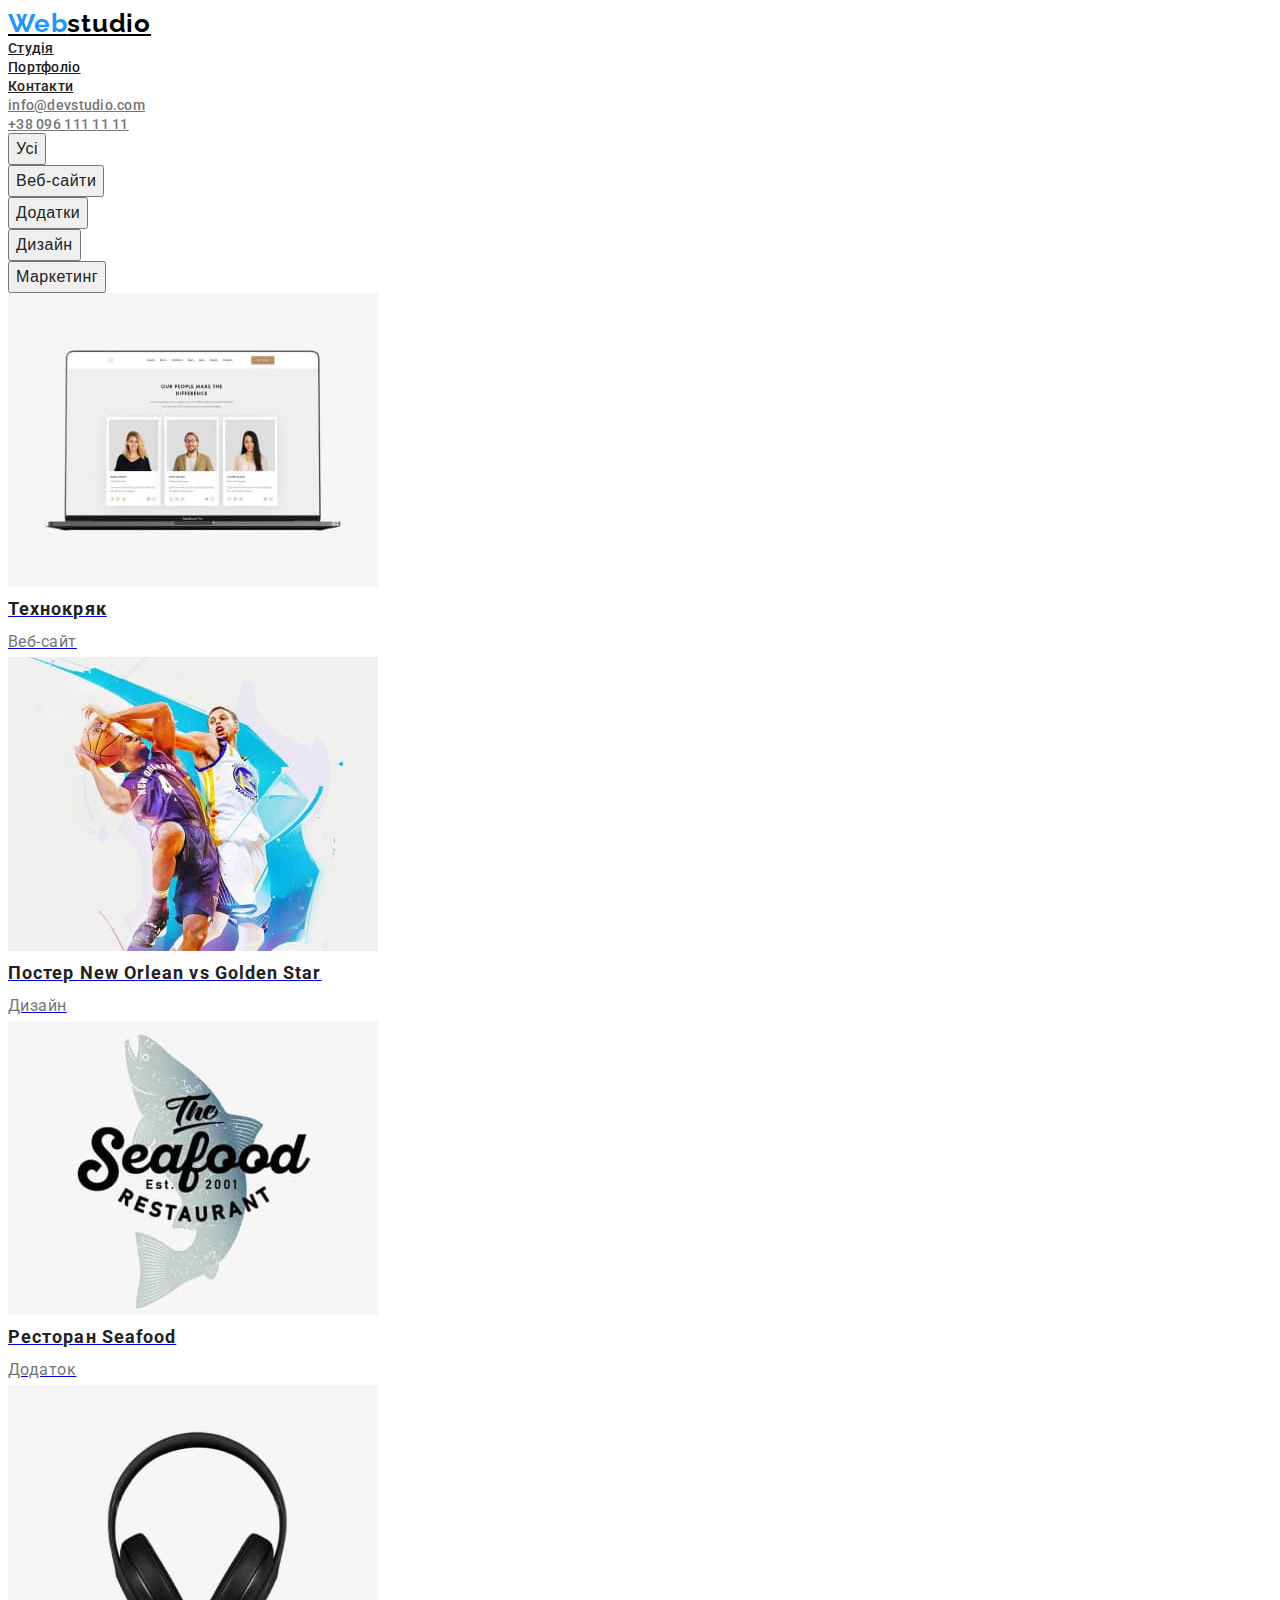
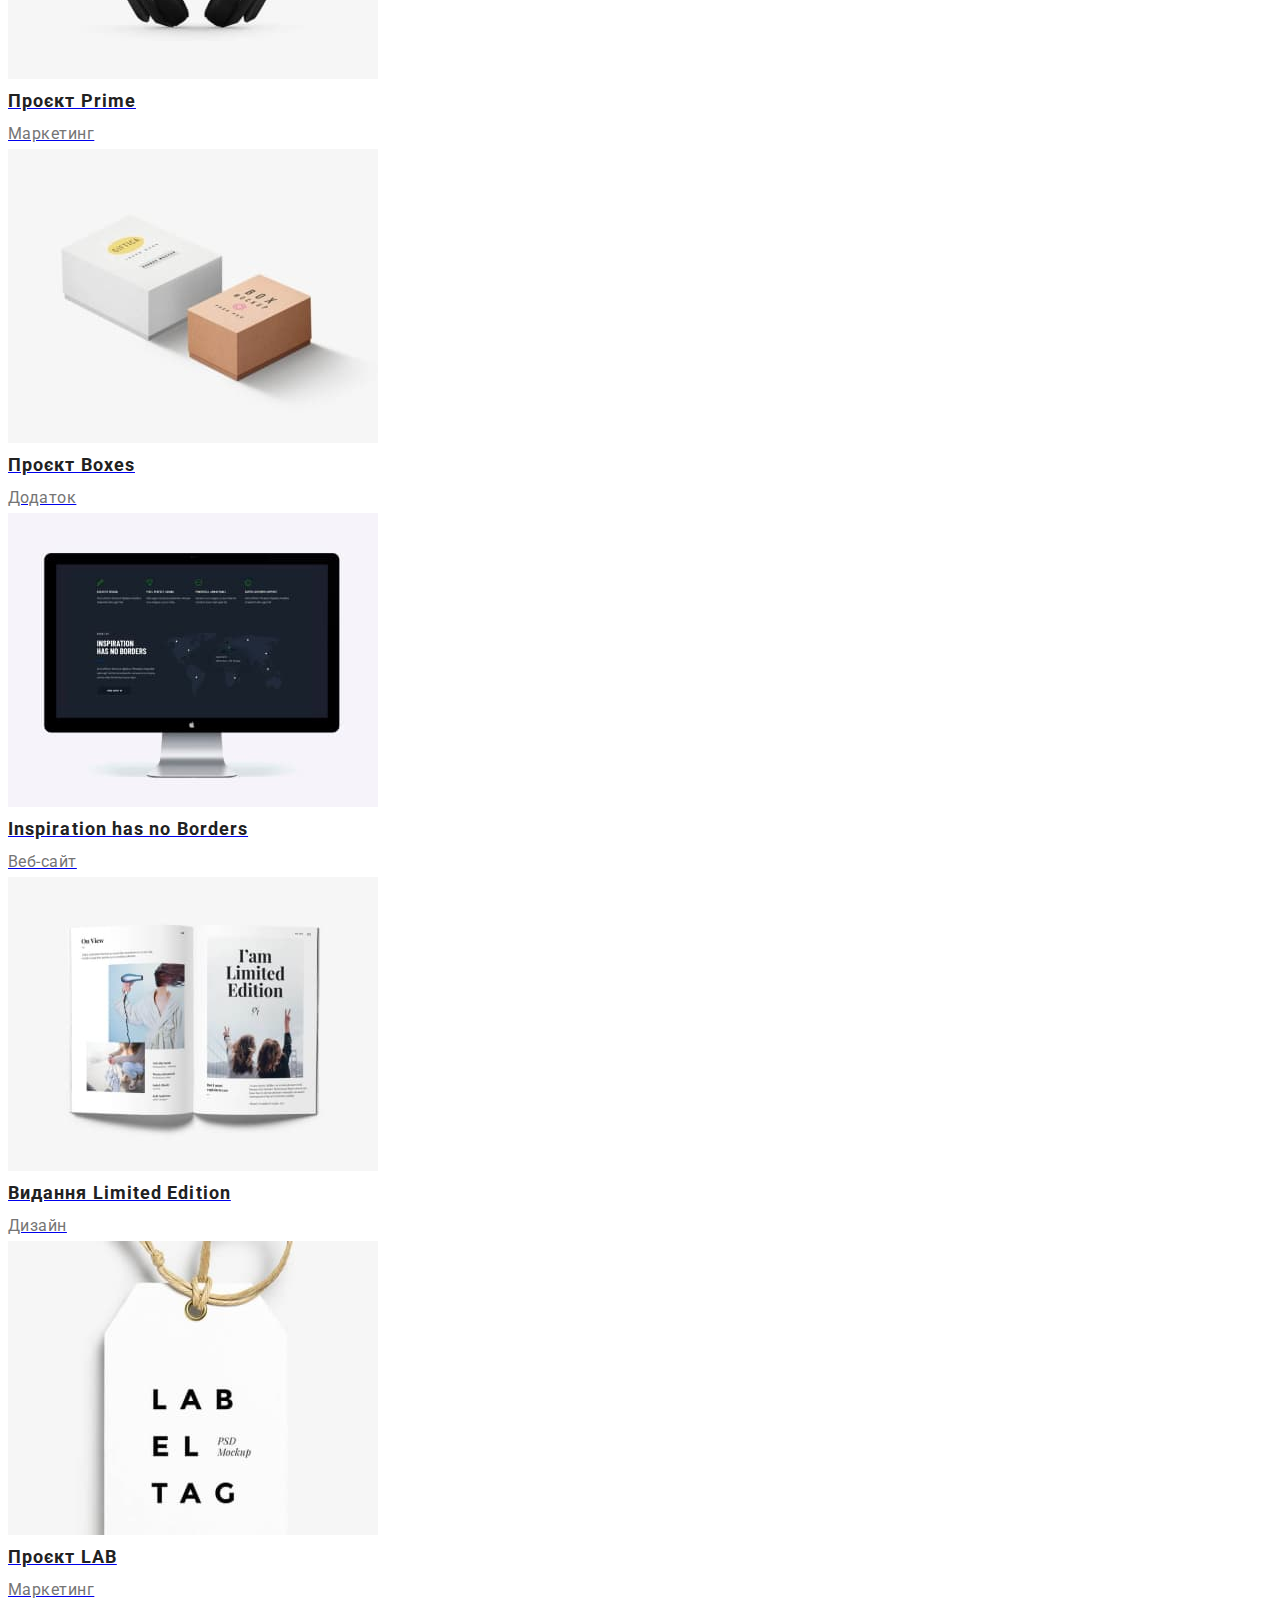
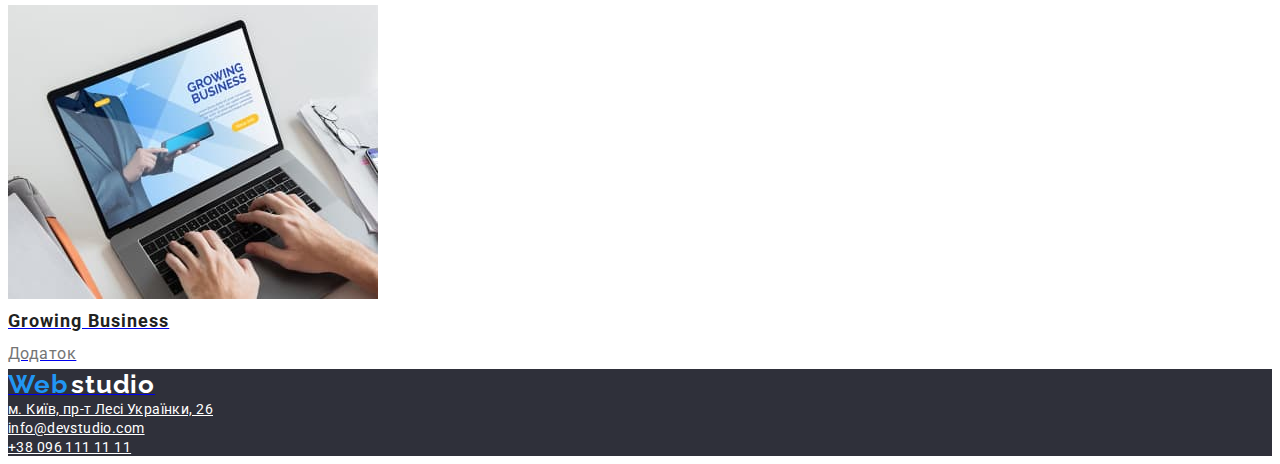
==== portfolio.html @ 25980818 "css+ portfolio.html" ====
<!DOCTYPE html>
<html lang="en">
  <head>
    <meta charset="UTF-8" />
    <meta http-equiv="X-UA-Compatible" content="IE=edge" />
    <meta name="viewport" content="width=device-width, initial-scale=1.0" />
    <title>Homework2</title>
    <!--Fonts-->
   <link rel="preconnect" href="https://fonts.googleapis.com">
   <link rel="preconnect" href="https://fonts.gstatic.com" crossorigin>
<link href="https://fonts.googleapis.com/css2?family=Raleway:wght@700&family=Roboto:wght@400;500;700;900&display=swap" rel="stylesheet">
    <!--styles-->
<link rel="stylesheet" href="./css/style.css">  
  </head>
  <body class="body">
   <!--Шапка-->
    <header>
        <a class="logo" href="./index.html">
            <span class="accent">Web</span>studio</a>
<!-- Навігація-->
        <nav class="navigation"> 

        <ul >
            
            <li><a class="nav-content" href="./index.html">Студія </a></li>
            <li><a class="nav-content" href="./portfolio.html">Портфоліо</a></li>
            <li><a class="nav-content" href="#">Контакти</a></li>
        </ul>
</nav>

        <ul>
            <li><a href="mailto:info@devstudio.com" class="contact-link">info@devstudio.com</a></li>
            <li><a href="tel:+380961111111" class="contact-link">+38 096 111 11 11</a></li>
        </ul>
    </header>
<!-- Main portfolio-->
    <main>
        <section class="hero-portfolio">
            <h1  hidden class="portfolio">portfolio</h1>
            <ul>
            <li> <button  class="buttons" type="button">Усі</button></li> 
            <li> <button  class="buttons" type="button">Веб-сайти</button></li>
        <li> <button  class="buttons" type="button">Додатки</button></li>
        <li> <button  class="buttons" type="button">Дизайн</button></li>
        <li> <button  class="buttons" type="button">Маркетинг</button></li>
            </ul>
            </section>
        <section>
            <h2 hidden> Projects</h2>
            
             <ul>
            <li>
                <a href="#">
                <img src="./images/plogo1.jpg" alt="laptop with people"  width="370" height="294">
                <h3 class="project-title">Технокряк</h3>
                <p class="project-work">Веб-сайт</p>
                </a>
            </li>
             <li>
                <a href="#">
                <img src="./images/plogo2.jpg" alt="basketball players"  width="370" height="294">
                <h3 class="project-title">Постер New Orlean vs Golden Star</h3>
                <p class="project-work">Дизайн</p>
                </a>
            </li>
             <li>
                <a href="#">
                <img src="./images/plogo3.jpg" alt="restaurant advertisement"  width="370" height="294">
                <h3 class="project-title">Ресторан Seafood</h3>
                <p class="project-work">Додаток</p>
                </a>
            </li>
             <li>
                <a href="#">
                <img src="./images/plogo4.jpg" alt="headphones"  width="370" height="294">
                <h3 class="project-title">Проєкт Prime</h3>
                <p class="project-work">Маркетинг</p>
                </a>
            </li>
             <li>
                <a href="#">
                <img src="./images/plogo5.jpg" alt="boxes"  width="370" height="294">
                <h3 class="project-title">Проєкт Boxes</h3>
                <p class="project-work">Додаток</p>
                </a>
            </li>
             <li>
                <a href="#">
                <img src="./images/plogo6.jpg" alt="laptop"  width="370" height="294">
                <h3 class="project-title">Inspiration has no Borders</h3>
                <p class="project-work">Веб-сайт</p>
                </a>
            </li>
             <li>
                <a href="#">
                <img src="./images/plogo7.jpg" alt="book with people"  width="370" height="294">
                <h3 class="project-title">Видання Limited Edition</h3>
                <p class="project-work">Дизайн</p>
                </a>
            </li>
             <li>
                <a href="#">
                <img src="./images/plogo8.jpg" alt="plate"  width="370" height="294">
                <h3 class="project-title">Проєкт LAB</h3>
                <p class="project-work">Маркетинг</p>
                </a>
            </li>
             <li>
                <a href="#">
                <img src="./images/plogo9.jpg" alt="a man is typing on a laptop"  width="370" height="294">
                <h3 class="project-title">Growing Business</h3>
                <p class="project-work">Додаток</p>
                </a>
            </li>
             </ul>
             </section>
            
      
  
 </main>
<!--Футер-->
    <footer class="footer">

<a href="#"><span class="footer-accent">Web</span> <span class="span-logo">studio</span> </a>

<address> 
    <ul>
        <li>
            <a class="footer-link" href="https://www.google.com.ua/maps/place/%D0%B1%D1%83%D0%BB%D1%8C%D0%B2%D0%B0%D1%80+%D0%9B%D0%B5%D1%81%D1%96+%D0%A3%D0%BA%D1%80%D0%B0%D1%97%D0%BD%D0%BA%D0%B8,+26,+%D0%9A%D0%B8%D1%97%D0%B2,+02000/@50.4265807,30.5361971,17z/data=!3m1!4b1!4m5!3m4!1s0x40d4cf0e033ecbe9:0x57a4dffefec77da0!8m2!3d50.4265807!4d30.5383859?hl=uk" target="_blank" rel="noopener noreferrer">м. Київ, пр-т Лесі Українки, 26</a>
        <li><a href="mailto:info@devstudio.com" class="footer-link">info@devstudio.com</a></li>
        <li><a href="tel:+380961111111" class="footer-link">+38 096 111 11 11</a></li>
    </ul>
</address>
    </footer>

  </body>
</html>
---- css/style.css ----
:root{
    --primary-text-color:#212121 ;
    --title-text-color: #757575;
    --accent-color: #2196F3 ;
    --primary-white-color: #FFFFFF;
--primary-background-color: #ffffff;
    
}


/*--для Боді*/
.body{
   background-color: var(--primary-background-color);
    color:var(--primary-text-color);
    font-family: 'Roboto', sans-serif;  
}
/*Шапка*/
h1,
h2,
h3,
h4,
h5,
h6,
p,
ul {margin: 0;
    padding: 0;
}
h3,
p {
    text-decoration: none;
}


.logo{
    color:#000000 ;

    font-family: 'Raleway', sans-serif;
        font-weight: 700;
        font-size: 26px;
        line-height: 1,19;
        letter-spacing: 0.03em;
}
.accent{
color: var(--accent-color);
}

.nav-content{
    color: var(--primary-text-color);
        font-weight: 500;
        font-size: 14px;
        line-height: 1,14;
        letter-spacing: 0.02em;}
.nav-content:hover,:focus{
    color: var(--accent-color);
}
.contact-link{
   color: var(--title-text-color);
    font-weight: 500;
    font-size: 14px;
    line-height: 1,14;
    letter-spacing: 0.02em;
}
.contact-link:hover,:focus {color: var(--accent-color); 
}
/*Main content*/
.hero{
    background-color:#2F303A ;
}
.hero-title{
       color: #FFFFFF;
        font-weight: 900;
        font-size: 44px;
        line-height: 1.36;
        text-align: center;
        letter-spacing: 0.06em;
        text-transform: uppercase;
}
.hero-btn{
    background: var(--accent-color);
    box-shadow: 0px 4px 4px rgba(0, 0, 0, 0.15);
    border-radius: 4px;

    font-weight: 700;
    font-size: 16px;
    line-height:1.88;       
    display: flex;
    letter-spacing: 0.06em;
}
.advantage-title,rs{
    color:var(--primary-text-color) ;
        font-weight: 700;
        font-size: 14px;
        line-height: 1.14;
        letter-spacing: 0.03em;
        text-transform: uppercase;
}
.advantage-text{
    color:var(--title-text-color);
    font-size: 14px;
    line-height: 1.71;
    letter-spacing: 0.03em;
}
.direction-title, .team{
    color: var(--primary-text-color);
    font-weight: 700;
    font-size: 36px;
    line-height: 1.17;
    text-align: center;
    letter-spacing: 0.03em;
}

.team-workers{
    color: var(--primary-text-color);
        font-weight: 500;
        font-size: 16px;
        line-height: 1.19;
        letter-spacing: 0.03em;
}
.team-professions{
color: var(--title-text-color);

font-size: 16px;
    line-height: 1.19;
    letter-spacing: 0.03em;
}
/*footer*/
.footer{
    background-color: #2F303A;
}
.footer-accent{
    color: var(--accent-color);
    font-family: 'Raleway', sans-serif;
        font-weight: 700;
        font-size: 26px;
        line-height: 1, 19;
        letter-spacing: 0.03em;
}
.span-logo{
color: var(--primary-white-color);
font-family: 'Raleway', sans-serif;
    font-weight: 700;
    font-size: 26px;
    line-height:1,19;
    letter-spacing: 0.03em;
}
.footer-link {
    color: var(--primary-white-color);
    font-family: 'Roboto',sans-serif;
    font-style: normal;
    font-size: 14px;
    line-height: 24px1.71;
     letter-spacing: 0.03em;
}
.footer-link:hover,:focus 
{color: rgba(255, 255, 255, 0.6);
}
/*-- PORTFOLIO main--*/
.buttons {
    color: var(--primary-text-color);
        font-weight: 500;
        font-size: 16px;
        line-height: 1.62;
        text-align: center;
        letter-spacing: 0.03em;
}
.buttons:hover,:focus{
    color: var(--accent-color);
}
/*--Projects*/
.project-title{
    color: var(--primary-text-color) ;
font-weight: 700;
font-size: 18px;
line-height: 2;
letter-spacing: 0.06em;}
.project-work{
    color: var(--title-text-color);
    font-weight: 400;
    font-size: 16px;
    line-height: 1.88;
    letter-spacing: 0.03em;
}
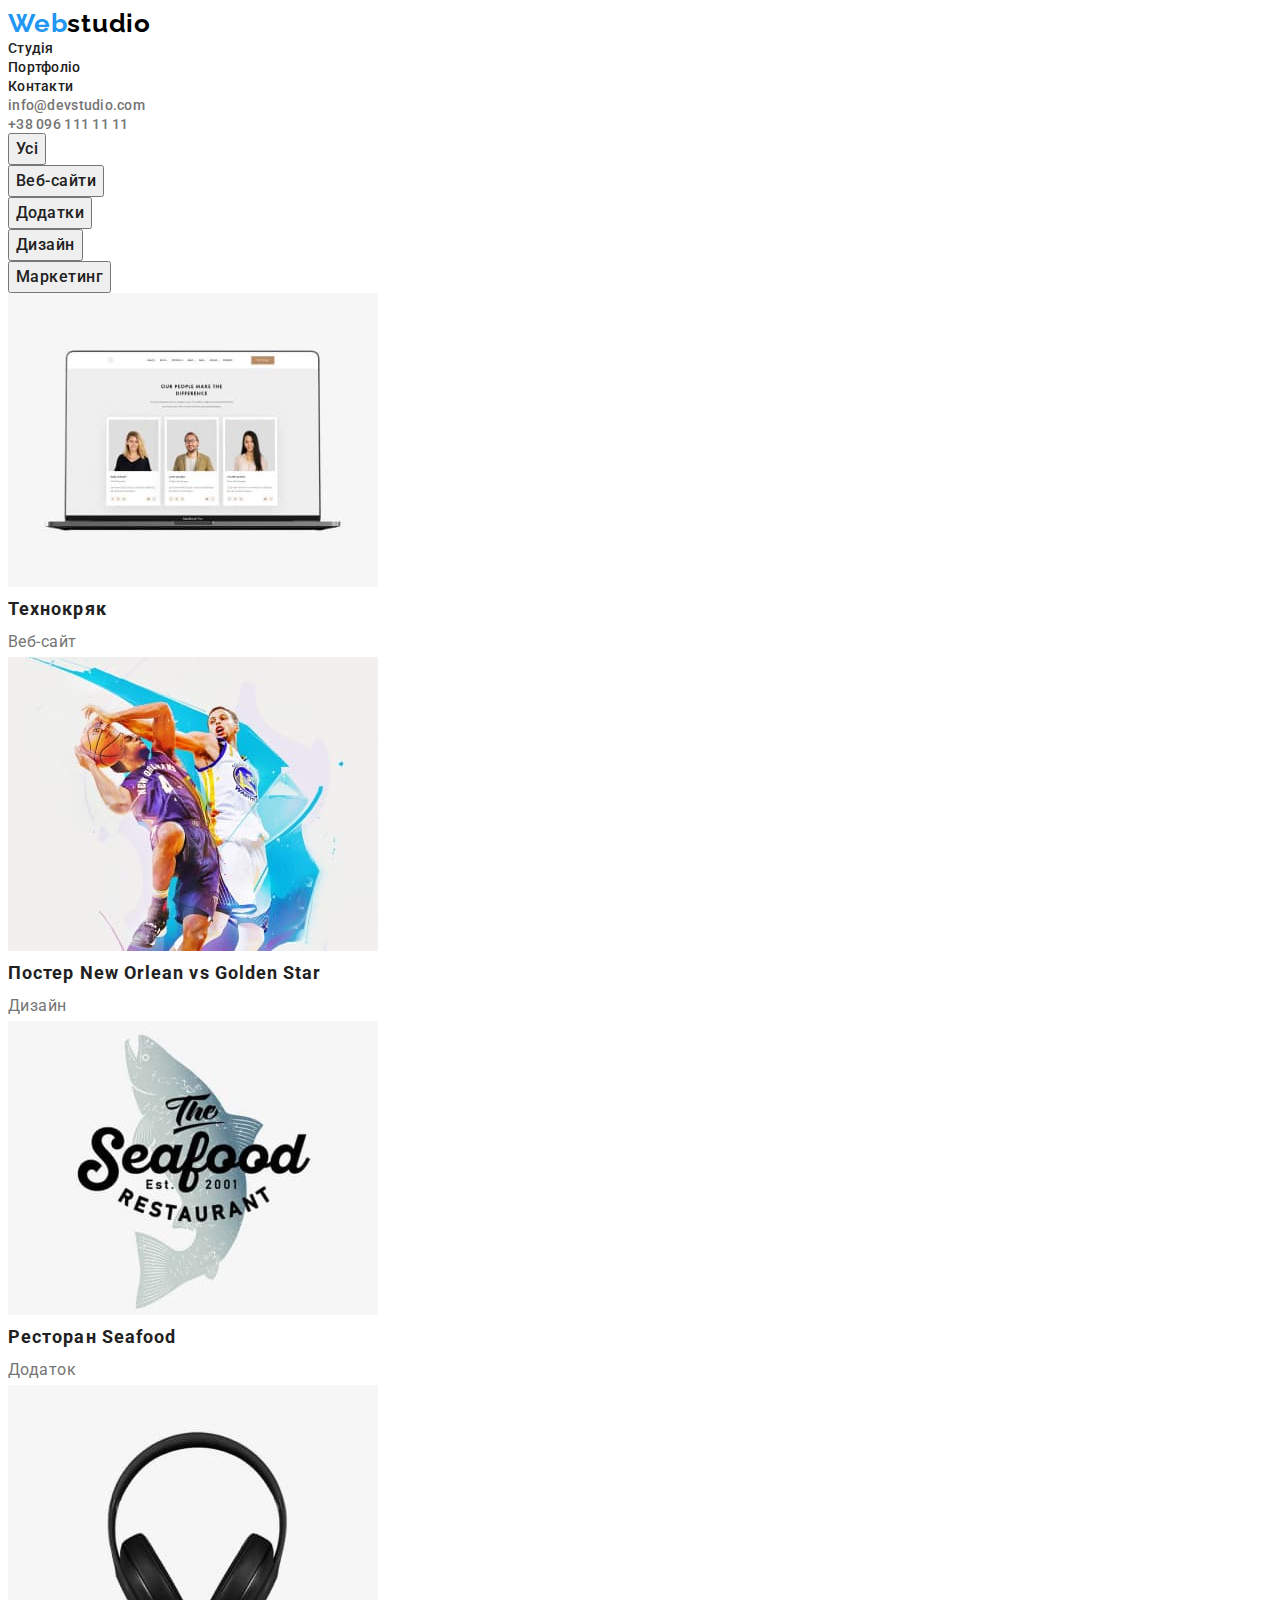
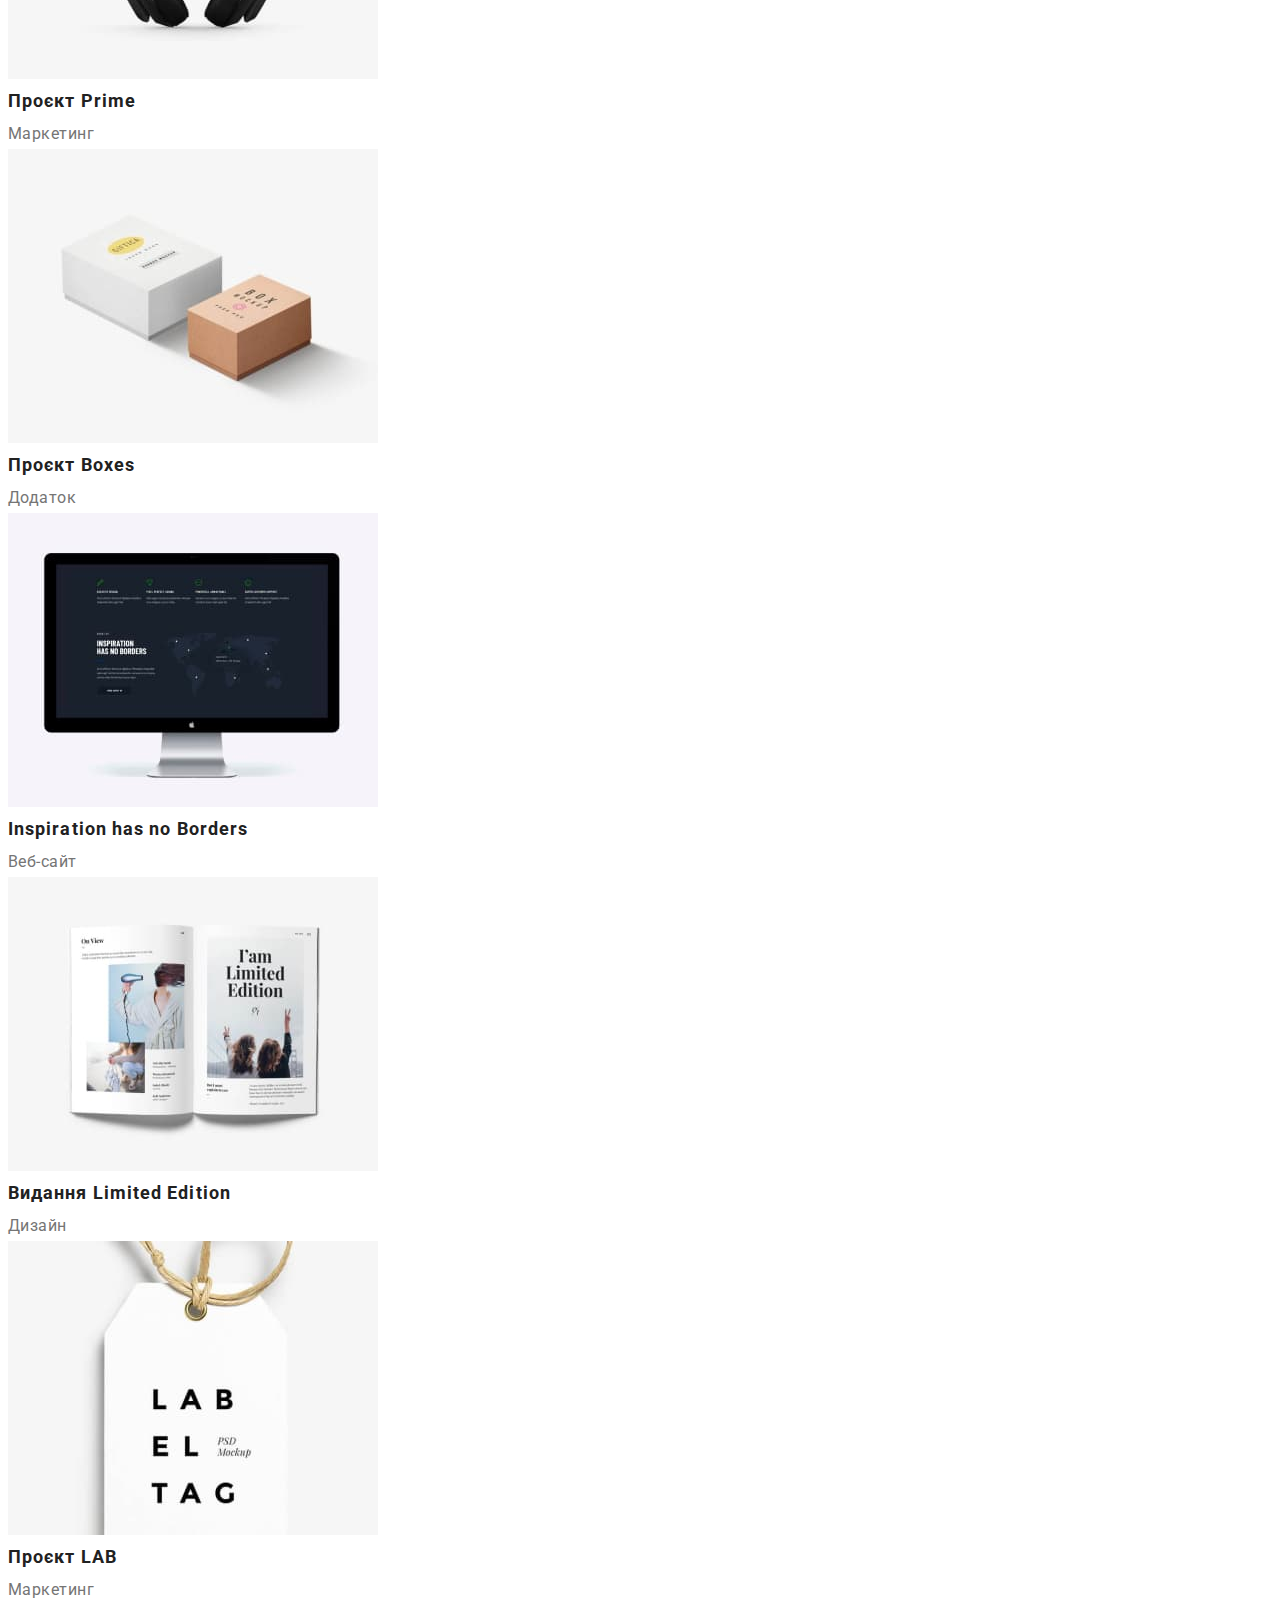
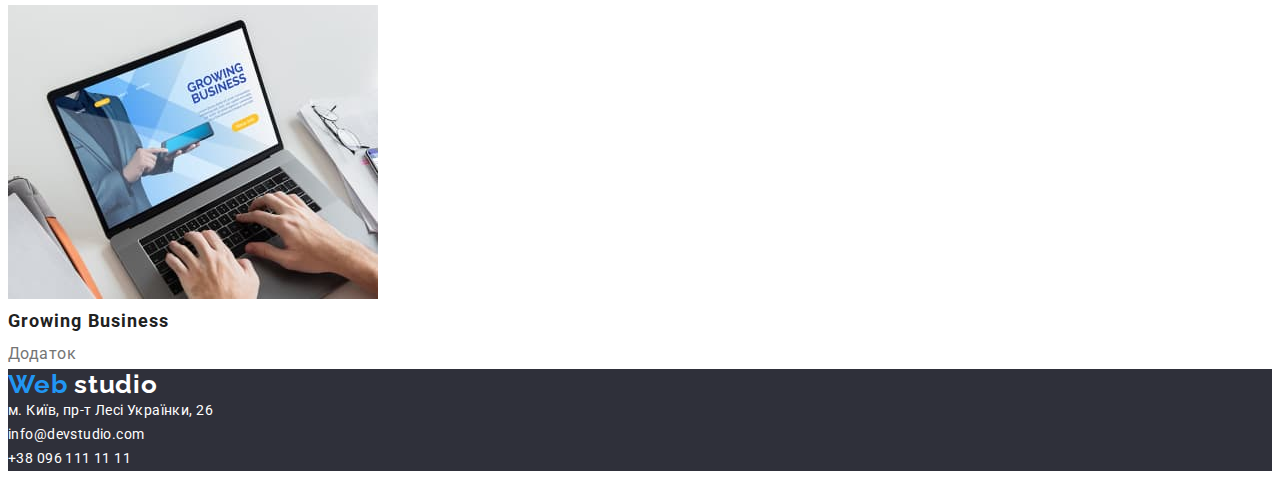
==== commit 56293888: "Доопрацював" ====
--- a/portfolio.html
+++ b/portfolio.html
@@ -1,137 +1,198 @@
 <!DOCTYPE html>
-<html lang="en">
+<html lang="uk">
   <head>
     <meta charset="UTF-8" />
     <meta http-equiv="X-UA-Compatible" content="IE=edge" />
     <meta name="viewport" content="width=device-width, initial-scale=1.0" />
     <title>Homework2</title>
     <!--Fonts-->
-   <link rel="preconnect" href="https://fonts.googleapis.com">
-   <link rel="preconnect" href="https://fonts.gstatic.com" crossorigin>
-<link href="https://fonts.googleapis.com/css2?family=Raleway:wght@700&family=Roboto:wght@400;500;700;900&display=swap" rel="stylesheet">
+    <link rel="preconnect" href="https://fonts.googleapis.com" />
+    <link rel="preconnect" href="https://fonts.gstatic.com" crossorigin />
+    <link
+      href="https://fonts.googleapis.com/css2?family=Raleway:wght@700&family=Roboto:wght@400;500;700;900&display=swap"
+      rel="stylesheet"
+    />
     <!--styles-->
-<link rel="stylesheet" href="./css/style.css">  
+    <link rel="stylesheet" href="./css/style.css" />
   </head>
   <body class="body">
-   <!--Шапка-->
+    <!--Шапка-->
     <header>
-        <a class="logo" href="./index.html">
-            <span class="accent">Web</span>studio</a>
-<!-- Навігація-->
-        <nav class="navigation"> 
+      <a class="logo" lang="en" href="./index.html">
+        <span class="accent">Web</span>studio</a
+      >
+      <!-- Навігація-->
+      <nav class="navigation">
+        <ul>
+          <li><a class="nav-content" href="./index.html">Студія </a></li>
+          <li><a class="nav-content" href="./portfolio.html">Портфоліо</a></li>
+          <li><a class="nav-content" href="#">Контакти</a></li>
+        </ul>
+      </nav>
 
-        <ul >
-            
-            <li><a class="nav-content" href="./index.html">Студія </a></li>
-            <li><a class="nav-content" href="./portfolio.html">Портфоліо</a></li>
-            <li><a class="nav-content" href="#">Контакти</a></li>
+      <ul>
+        <li>
+          <a href="mailto:info@devstudio.com" class="contact-link"
+            >info@devstudio.com</a
+          >
+        </li>
+        <li>
+          <a href="tel:+380961111111" class="contact-link">+38 096 111 11 11</a>
+        </li>
+      </ul>
+    </header>
+    <!-- Main portfolio-->
+    <main>
+        <h1 hidden class="portfolio">portfolio</h1>
+        <ul>
+          <li><button class="buttons" type="button">Усі</button></li>
+          <li><button class="buttons" type="button">Веб-сайти</button></li>
+          <li><button class="buttons" type="button">Додатки</button></li>
+          <li><button class="buttons" type="button">Дизайн</button></li>
+          <li><button class="buttons" type="button">Маркетинг</button></li>
         </ul>
-</nav>
+        <ul>
+          <li>
+            <a href="#">
+              <img
+                src="./images/plogo1.jpg"
+                alt="laptop with people"
+                width="370"
+                height="294"
+              />
+              <h2 class="project-title">Технокряк</h2>
+              <p class="project-work">Веб-сайт</p>
+            </a>
+          </li>
+          <li>
+            <a href="#">
+              <img
+                src="./images/plogo2.jpg"
+                alt="basketball players"
+                width="370"
+                height="294"
+              />
+              <h2 class="project-title">Постер <span lang="en"> New Orlean vs Golden Star</span></h2>
+              <p class="project-work">Дизайн</p>
+            </a>
+          </li>
+          <li>
+            <a href="#">
+              <img
+                src="./images/plogo3.jpg"
+                alt="restaurant advertisement"
+                width="370"
+                height="294"
+              />
+              <h2 class="project-title">Ресторан <span lang="en">Seafood</span> </h2>
+              <p class="project-work">Додаток</p>
+            </a>
+          </li>
+          <li>
+            <a href="#">
+              <img
+                src="./images/plogo4.jpg"
+                alt="headphones"
+                width="370"
+                height="294"
+              />
+              <h2 class="project-title">Проєкт <span lang="en">Prime</span> </h2>
+              <p class="project-work">Маркетинг</p>
+            </a>
+          </li>
+          <li>
+            <a href="#">
+              <img
+                src="./images/plogo5.jpg"
+                alt="boxes"
+                width="370"
+                height="294"
+              />
+              <h2 class="project-title">Проєкт <span lang="en">Boxes</span></h2>
+              <p class="project-work">Додаток</p>
+            </a>
+          </li>
+          <li>
+            <a href="#">
+              <img
+                src="./images/plogo6.jpg"
+                alt="laptop"
+                width="370"
+                height="294"
+              />
+              <h2 class="project-title" lang="en">Inspiration has no Borders</h2>
+              <p class="project-work">Веб-сайт</p>
+            </a>
+          </li>
+          <li>
+            <a href="#">
+              <img
+                src="./images/plogo7.jpg"
+                alt="book with people"
+                width="370"
+                height="294"
+              />
+              <h2 class="project-title">Видання <span lang="en">Limited Edition</span> </h2>
+              <p class="project-work">Дизайн</p>
+            </a>
+          </li>
+          <li>
+            <a href="#">
+              <img
+                src="./images/plogo8.jpg"
+                alt="plate"
+                width="370"
+                height="294"
+              />
+              <h2 class="project-title">Проєкт <span lang="en">LAB</span></h2>
+              <p class="project-work">Маркетинг</p>
+            </a>
+          </li>
+          <li>
+            <a href="#">
+              <img
+                src="./images/plogo9.jpg"
+                alt="a man is typing on a laptop"
+                width="370"
+                height="294"
+              />
+              <h2 class="project-title" lang="en">Growing Business</h2>
+              <p class="project-work">Додаток</p>
+            </a>
+          </li>
+        </ul>
+      </section>
+    </main>
+    <!--Футер-->
+    <footer class="footer">
+      <a class="logo" lang="en" href="./index.html">
+        <span class="accent">Web</span>
+        <span class="span-logo">studio</span>
+      </a>
+      <address>
+        <ul>
+          <li>
+            <a
+              class="footer-link"
+              href="https://www.google.com.ua/maps/place/%D0%B1%D1%83%D0%BB%D1%8C%D0%B2%D0%B0%D1%80+%D0%9B%D0%B5%D1%81%D1%96+%D0%A3%D0%BA%D1%80%D0%B0%D1%97%D0%BD%D0%BA%D0%B8,+26,+%D0%9A%D0%B8%D1%97%D0%B2,+02000/@50.4265807,30.5361971,17z/data=!3m1!4b1!4m5!3m4!1s0x40d4cf0e033ecbe9:0x57a4dffefec77da0!8m2!3d50.4265807!4d30.5383859?hl=uk"
+              target="_blank"
+              rel="noopener noreferrer"
+              >м. Київ, пр-т Лесі Українки, 26</a
+            >
+          </li>
 
-        <ul>
-            <li><a href="mailto:info@devstudio.com" class="contact-link">info@devstudio.com</a></li>
-            <li><a href="tel:+380961111111" class="contact-link">+38 096 111 11 11</a></li>
+          <li>
+            <a href="mailto:info@devstudio.com" class="footer-link"
+              >info@devstudio.com</a
+            >
+          </li>
+          <li>
+            <a href="tel:+380961111111" class="footer-link"
+              >+38 096 111 11 11</a
+            >
+          </li>
         </ul>
-    </header>
-<!-- Main portfolio-->
-    <main>
-        <section class="hero-portfolio">
-            <h1  hidden class="portfolio">portfolio</h1>
-            <ul>
-            <li> <button  class="buttons" type="button">Усі</button></li> 
-            <li> <button  class="buttons" type="button">Веб-сайти</button></li>
-        <li> <button  class="buttons" type="button">Додатки</button></li>
-        <li> <button  class="buttons" type="button">Дизайн</button></li>
-        <li> <button  class="buttons" type="button">Маркетинг</button></li>
-            </ul>
-            </section>
-        <section>
-            <h2 hidden> Projects</h2>
-            
-             <ul>
-            <li>
-                <a href="#">
-                <img src="./images/plogo1.jpg" alt="laptop with people"  width="370" height="294">
-                <h3 class="project-title">Технокряк</h3>
-                <p class="project-work">Веб-сайт</p>
-                </a>
-            </li>
-             <li>
-                <a href="#">
-                <img src="./images/plogo2.jpg" alt="basketball players"  width="370" height="294">
-                <h3 class="project-title">Постер New Orlean vs Golden Star</h3>
-                <p class="project-work">Дизайн</p>
-                </a>
-            </li>
-             <li>
-                <a href="#">
-                <img src="./images/plogo3.jpg" alt="restaurant advertisement"  width="370" height="294">
-                <h3 class="project-title">Ресторан Seafood</h3>
-                <p class="project-work">Додаток</p>
-                </a>
-            </li>
-             <li>
-                <a href="#">
-                <img src="./images/plogo4.jpg" alt="headphones"  width="370" height="294">
-                <h3 class="project-title">Проєкт Prime</h3>
-                <p class="project-work">Маркетинг</p>
-                </a>
-            </li>
-             <li>
-                <a href="#">
-                <img src="./images/plogo5.jpg" alt="boxes"  width="370" height="294">
-                <h3 class="project-title">Проєкт Boxes</h3>
-                <p class="project-work">Додаток</p>
-                </a>
-            </li>
-             <li>
-                <a href="#">
-                <img src="./images/plogo6.jpg" alt="laptop"  width="370" height="294">
-                <h3 class="project-title">Inspiration has no Borders</h3>
-                <p class="project-work">Веб-сайт</p>
-                </a>
-            </li>
-             <li>
-                <a href="#">
-                <img src="./images/plogo7.jpg" alt="book with people"  width="370" height="294">
-                <h3 class="project-title">Видання Limited Edition</h3>
-                <p class="project-work">Дизайн</p>
-                </a>
-            </li>
-             <li>
-                <a href="#">
-                <img src="./images/plogo8.jpg" alt="plate"  width="370" height="294">
-                <h3 class="project-title">Проєкт LAB</h3>
-                <p class="project-work">Маркетинг</p>
-                </a>
-            </li>
-             <li>
-                <a href="#">
-                <img src="./images/plogo9.jpg" alt="a man is typing on a laptop"  width="370" height="294">
-                <h3 class="project-title">Growing Business</h3>
-                <p class="project-work">Додаток</p>
-                </a>
-            </li>
-             </ul>
-             </section>
-            
-      
-  
- </main>
-<!--Футер-->
-    <footer class="footer">
-
-<a href="#"><span class="footer-accent">Web</span> <span class="span-logo">studio</span> </a>
-
-<address> 
-    <ul>
-        <li>
-            <a class="footer-link" href="https://www.google.com.ua/maps/place/%D0%B1%D1%83%D0%BB%D1%8C%D0%B2%D0%B0%D1%80+%D0%9B%D0%B5%D1%81%D1%96+%D0%A3%D0%BA%D1%80%D0%B0%D1%97%D0%BD%D0%BA%D0%B8,+26,+%D0%9A%D0%B8%D1%97%D0%B2,+02000/@50.4265807,30.5361971,17z/data=!3m1!4b1!4m5!3m4!1s0x40d4cf0e033ecbe9:0x57a4dffefec77da0!8m2!3d50.4265807!4d30.5383859?hl=uk" target="_blank" rel="noopener noreferrer">м. Київ, пр-т Лесі Українки, 26</a>
-        <li><a href="mailto:info@devstudio.com" class="footer-link">info@devstudio.com</a></li>
-        <li><a href="tel:+380961111111" class="footer-link">+38 096 111 11 11</a></li>
-    </ul>
-</address>
+      </address>
     </footer>
-
   </body>
-</html>+</html>
--- a/css/style.css
+++ b/css/style.css
@@ -1,18 +1,21 @@
-:root{
-    --primary-text-color:#212121 ;
-    --title-text-color: #757575;
-    --accent-color: #2196F3 ;
-    --primary-white-color: #FFFFFF;
---primary-background-color: #ffffff;
-    
-}
-
+:root {
+  --primary-text-color: #212121;
+  --title-text-color: #757575;
+  --accent-color: #2196f3;
+  --primary-white-color: #ffffff;
+  --primary-background-color: #ffffff;
+  --logo-color: #000000;
+  --hero-background-color: #2f303a;
+  --footer-background-color: #2f303a;
+  --btn-background-color: #188ce8;
+  --team-background-color: #f5f4fa;
+}
 
 /*--для Боді*/
-.body{
-   background-color: var(--primary-background-color);
-    color:var(--primary-text-color);
-    font-family: 'Roboto', sans-serif;  
+.body {
+  background-color: var(--primary-background-color);
+  color: var(--primary-text-color);
+  font-family: "Roboto", sans-serif;
 }
 /*Шапка*/
 h1,
@@ -22,161 +25,194 @@
 h5,
 h6,
 p,
-ul {margin: 0;
-    padding: 0;
-}
+ul {
+  margin: 0;
+  padding: 0;
+}
+h2,
 h3,
-p {
-    text-decoration: none;
-}
-
-
-.logo{
-    color:#000000 ;
-
-    font-family: 'Raleway', sans-serif;
-        font-weight: 700;
-        font-size: 26px;
-        line-height: 1,19;
-        letter-spacing: 0.03em;
-}
-.accent{
-color: var(--accent-color);
-}
-
-.nav-content{
-    color: var(--primary-text-color);
-        font-weight: 500;
-        font-size: 14px;
-        line-height: 1,14;
-        letter-spacing: 0.02em;}
-.nav-content:hover,:focus{
-    color: var(--accent-color);
-}
-.contact-link{
-   color: var(--title-text-color);
-    font-weight: 500;
-    font-size: 14px;
-    line-height: 1,14;
-    letter-spacing: 0.02em;
-}
-.contact-link:hover,:focus {color: var(--accent-color); 
+p,
+li,
+a {
+  text-decoration: none;
+}
+
+.logo {
+  color: var(--logo-color);
+
+  font-family: "Raleway", sans-serif;
+  font-weight: 700;
+  font-size: 26px;
+  line-height: 1, 19;
+  letter-spacing: 0.03em;
+  text-decoration: none;
+}
+.accent {
+  color: var(--accent-color);
+}
+
+.nav-content {
+  color: var(--primary-text-color);
+  font-weight: 500;
+  font-size: 14px;
+  line-height: 1, 14;
+  letter-spacing: 0.02em;
+  text-decoration: none;
+}
+.nav-content:hover,
+.nav-content:focus {
+  color: var(--accent-color);
+}
+.contact-link {
+  color: var(--title-text-color);
+  font-weight: 500;
+  font-size: 14px;
+  line-height: 1, 14;
+  letter-spacing: 0.02em;
+  text-decoration: none;
+}
+.contact-link:hover,
+.contact-link:focus {
+  color: var(--accent-color);
 }
 /*Main content*/
-.hero{
-    background-color:#2F303A ;
-}
-.hero-title{
-       color: #FFFFFF;
-        font-weight: 900;
-        font-size: 44px;
-        line-height: 1.36;
-        text-align: center;
-        letter-spacing: 0.06em;
-        text-transform: uppercase;
-}
-.hero-btn{
-    background: var(--accent-color);
-    box-shadow: 0px 4px 4px rgba(0, 0, 0, 0.15);
-    border-radius: 4px;
-
-    font-weight: 700;
-    font-size: 16px;
-    line-height:1.88;       
-    display: flex;
-    letter-spacing: 0.06em;
-}
-.advantage-title,rs{
-    color:var(--primary-text-color) ;
-        font-weight: 700;
-        font-size: 14px;
-        line-height: 1.14;
-        letter-spacing: 0.03em;
-        text-transform: uppercase;
-}
-.advantage-text{
-    color:var(--title-text-color);
-    font-size: 14px;
-    line-height: 1.71;
-    letter-spacing: 0.03em;
-}
-.direction-title, .team{
-    color: var(--primary-text-color);
-    font-weight: 700;
-    font-size: 36px;
-    line-height: 1.17;
-    text-align: center;
-    letter-spacing: 0.03em;
-}
-
-.team-workers{
-    color: var(--primary-text-color);
-        font-weight: 500;
-        font-size: 16px;
-        line-height: 1.19;
-        letter-spacing: 0.03em;
-}
-.team-professions{
-color: var(--title-text-color);
-
-font-size: 16px;
-    line-height: 1.19;
-    letter-spacing: 0.03em;
+.hero {
+  background-color: var(--hero-background-color);
+}
+.hero-title {
+  color: var(--primary-white-color);
+  font-weight: 900;
+  font-size: 44px;
+  line-height: 1.36;
+  text-align: center;
+  letter-spacing: 0.06em;
+  text-transform: uppercase;
+  text-decoration: none;
+}
+.hero-btn {
+  color: var(--primary-white-color);
+  background-color: var(--accent-color);
+  box-shadow: 0px 4px 4px rgba(0, 0, 0, 0.15);
+
+  font-weight: 700;
+  font-size: 16px;
+  line-height: 1.88;
+  display: flex;
+  letter-spacing: 0.06em;
+}
+.hero-btn:hover .hero-btn:focus {
+  background-color: var(--btn-background-color);
+}
+.advantage-title {
+  color: var(--primary-text-color);
+  font-weight: 700;
+  font-size: 14px;
+  line-height: 1.14;
+  letter-spacing: 0.03em;
+  text-transform: uppercase;
+}
+.advantage-text {
+  color: var(--title-text-color);
+  font-size: 14px;
+  line-height: 1.71;
+  letter-spacing: 0.03em;
+}
+.direction-title,
+.team-title {
+  color: var(--primary-text-color);
+  font-weight: 700;
+  font-size: 36px;
+  line-height: 1.17;
+  text-align: center;
+  letter-spacing: 0.03em;
+}
+.team {
+  background-color: var(--team-background-color);
+  font-weight: 700;
+  font-size: 36px;
+  line-height: 1, 17;
+  text-align: center;
+  letter-spacing: 0.03em;
+}
+
+.team-workers {
+  color: var(--primary-text-color);
+  font-weight: 500;
+  font-size: 16px;
+  line-height: 1.19;
+  letter-spacing: 0.03em;
+}
+.team-professions {
+  color: var(--title-text-color);
+  font-weight: 500;
+  font-size: 16px;
+  line-height: 1.19;
+  letter-spacing: 0.03em;
 }
 /*footer*/
-.footer{
-    background-color: #2F303A;
-}
-.footer-accent{
-    color: var(--accent-color);
-    font-family: 'Raleway', sans-serif;
-        font-weight: 700;
-        font-size: 26px;
-        line-height: 1, 19;
-        letter-spacing: 0.03em;
-}
-.span-logo{
-color: var(--primary-white-color);
-font-family: 'Raleway', sans-serif;
-    font-weight: 700;
-    font-size: 26px;
-    line-height:1,19;
-    letter-spacing: 0.03em;
+.footer {
+  background-color: var(--footer-background-color);
+}
+.footer-accent {
+  color: var(--accent-color);
+  font-family: "Raleway", sans-serif;
+  font-weight: 700;
+  font-size: 26px;
+  line-height: 1, 19;
+  letter-spacing: 0.03em;
+  text-decoration: none;
+}
+.span-logo {
+  color: var(--primary-white-color);
+  font-family: "Raleway", sans-serif;
+  font-weight: 700;
+  font-size: 26px;
+  line-height: 1, 19;
+  letter-spacing: 0.03em;
+  text-decoration: none;
 }
 .footer-link {
-    color: var(--primary-white-color);
-    font-family: 'Roboto',sans-serif;
-    font-style: normal;
-    font-size: 14px;
-    line-height: 24px1.71;
-     letter-spacing: 0.03em;
-}
-.footer-link:hover,:focus 
-{color: rgba(255, 255, 255, 0.6);
+  color: var(--primary-white-color);
+  font-family: "Roboto", sans-serif;
+  font-style: normal;
+  font-size: 14px;
+  line-height: 1.71;
+  letter-spacing: 0.03em;
+  text-decoration: none;
+}
+.footer-link:hover,
+:focus {
+  color: rgba(255, 255, 255, 0.6);
 }
 /*-- PORTFOLIO main--*/
 .buttons {
-    color: var(--primary-text-color);
-        font-weight: 500;
-        font-size: 16px;
-        line-height: 1.62;
-        text-align: center;
-        letter-spacing: 0.03em;
-}
-.buttons:hover,:focus{
-    color: var(--accent-color);
+  font-family: inherit;
+  color: var(--primary-text-color);
+  font-weight: 500;
+  font-size: 16px;
+  line-height: 1.62;
+  text-align: center;
+  letter-spacing: 0.03em;
+  text-decoration: none;
+}
+.buttons:hover,
+.buttons:focus {
+  color: var(--accent-color);
 }
 /*--Projects*/
-.project-title{
-    color: var(--primary-text-color) ;
-font-weight: 700;
-font-size: 18px;
-line-height: 2;
-letter-spacing: 0.06em;}
-.project-work{
-    color: var(--title-text-color);
-    font-weight: 400;
-    font-size: 16px;
-    line-height: 1.88;
-    letter-spacing: 0.03em;
-}
+.project-title {
+  color: var(--primary-text-color);
+  font-weight: 700;
+  font-size: 18px;
+  line-height: 2;
+  letter-spacing: 0.06em;
+  text-decoration: none;
+}
+.project-work {
+  color: var(--title-text-color);
+  font-weight: 400;
+  font-size: 16px;
+  line-height: 1.88;
+  letter-spacing: 0.03em;
+  text-decoration: none;
+}
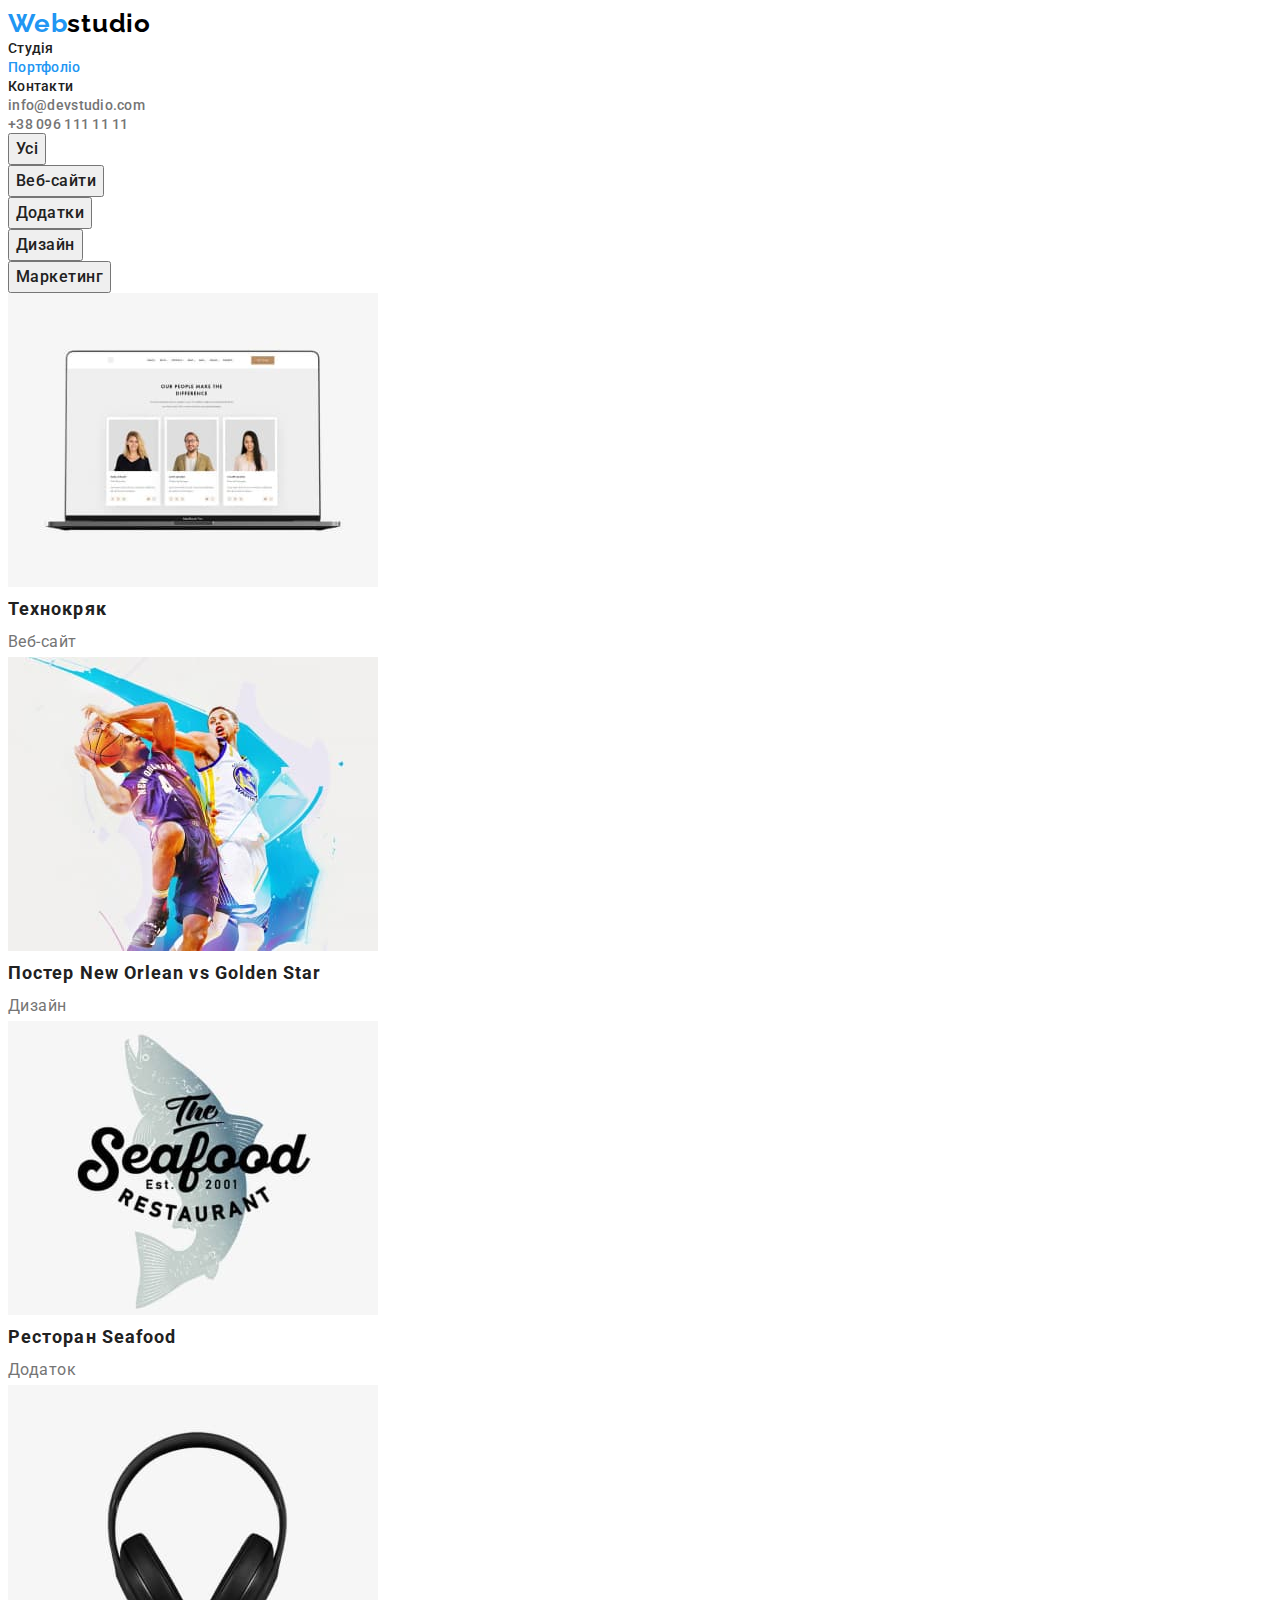
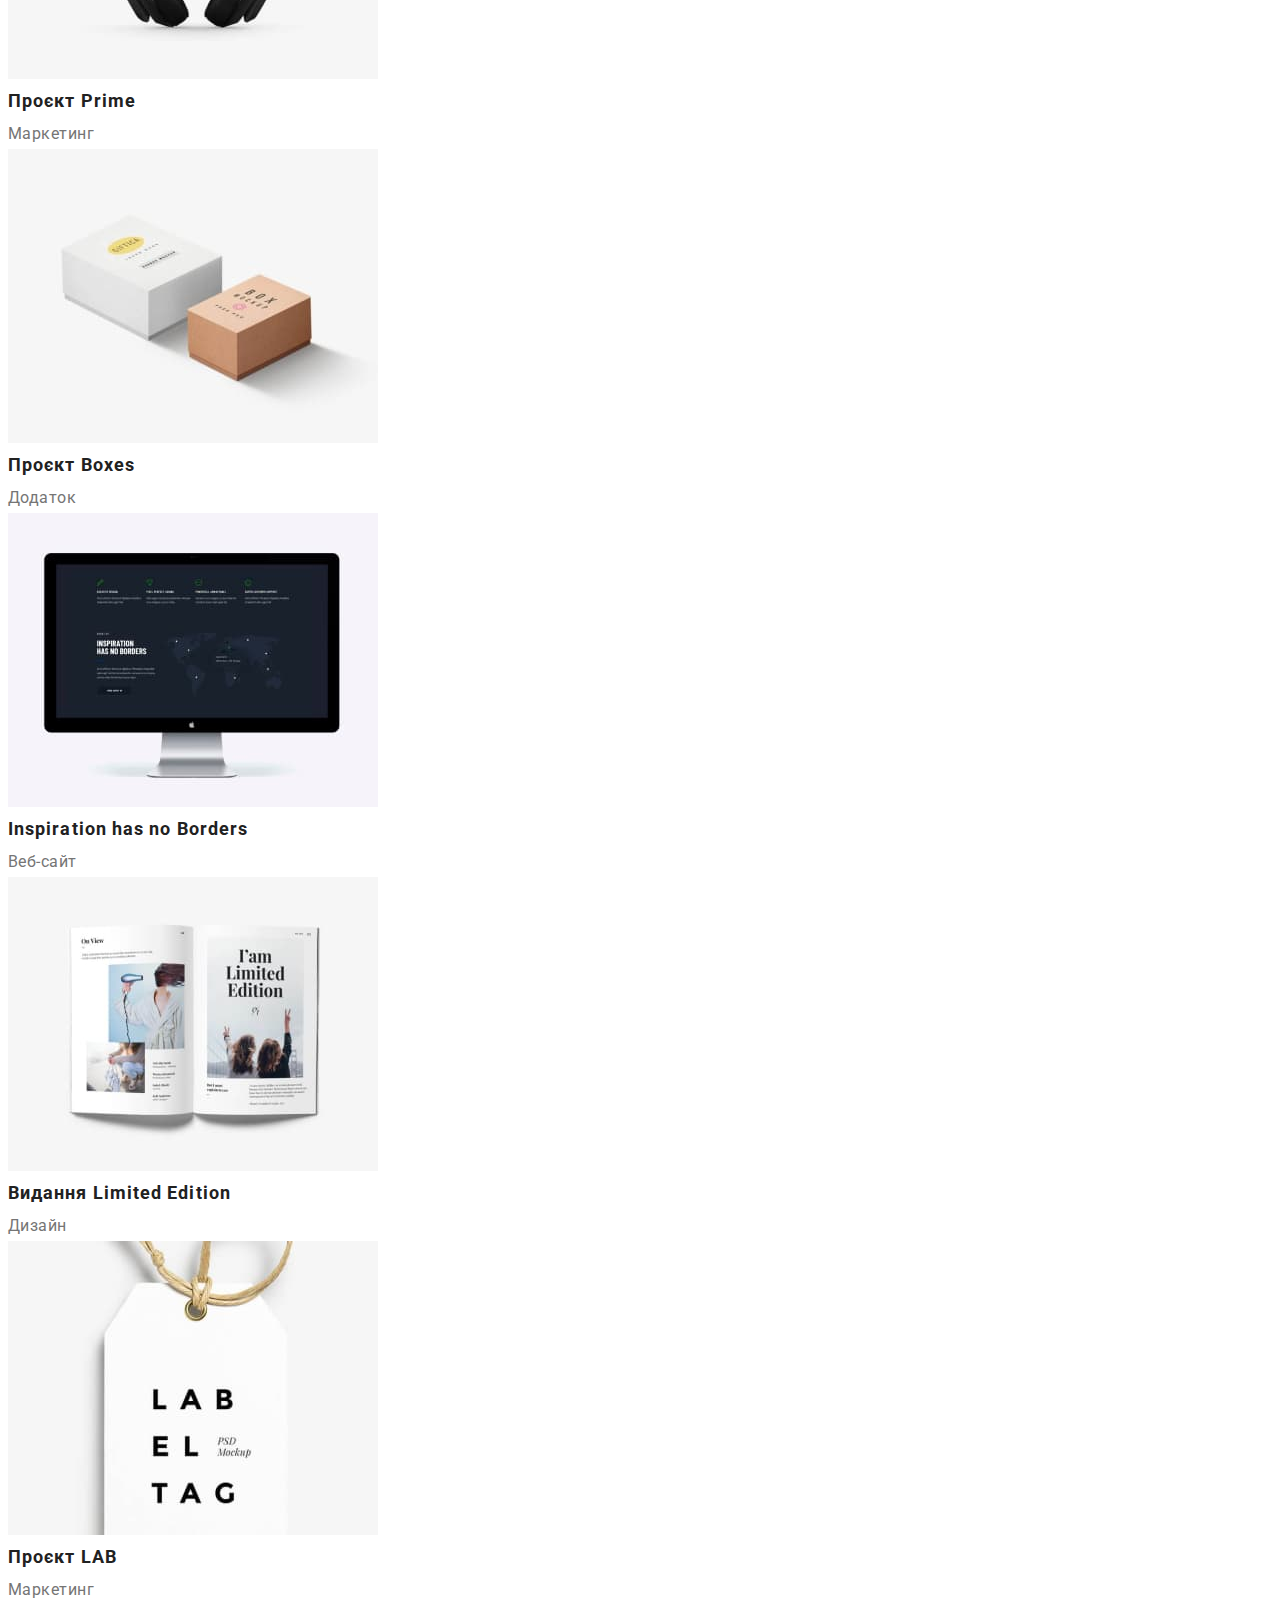
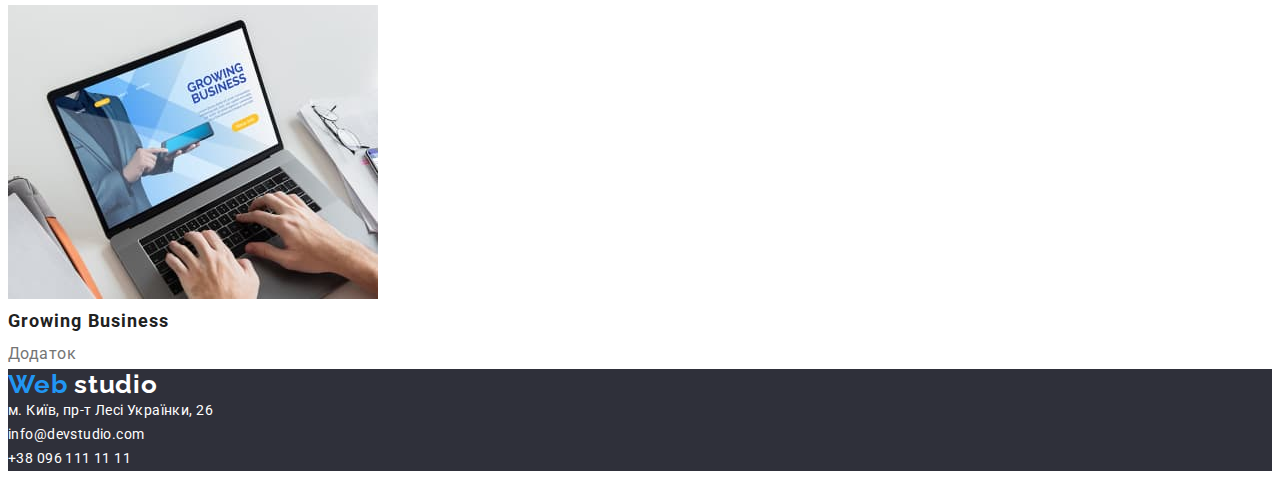
==== commit 85de38bf: "+currentpage" ====
--- a/portfolio.html
+++ b/portfolio.html
@@ -25,7 +25,7 @@
       <nav class="navigation">
         <ul>
           <li><a class="nav-content" href="./index.html">Студія </a></li>
-          <li><a class="nav-content" href="./portfolio.html">Портфоліо</a></li>
+          <li><a class="nav-content current" href="./portfolio.html">Портфоліо</a></li>
           <li><a class="nav-content" href="#">Контакти</a></li>
         </ul>
       </nav>
--- a/css/style.css
+++ b/css/style.css
@@ -59,6 +59,10 @@
   letter-spacing: 0.02em;
   text-decoration: none;
 }
+.current{
+  color: var(--accent-color);
+}
+
 .nav-content:hover,
 .nav-content:focus {
   color: var(--accent-color);
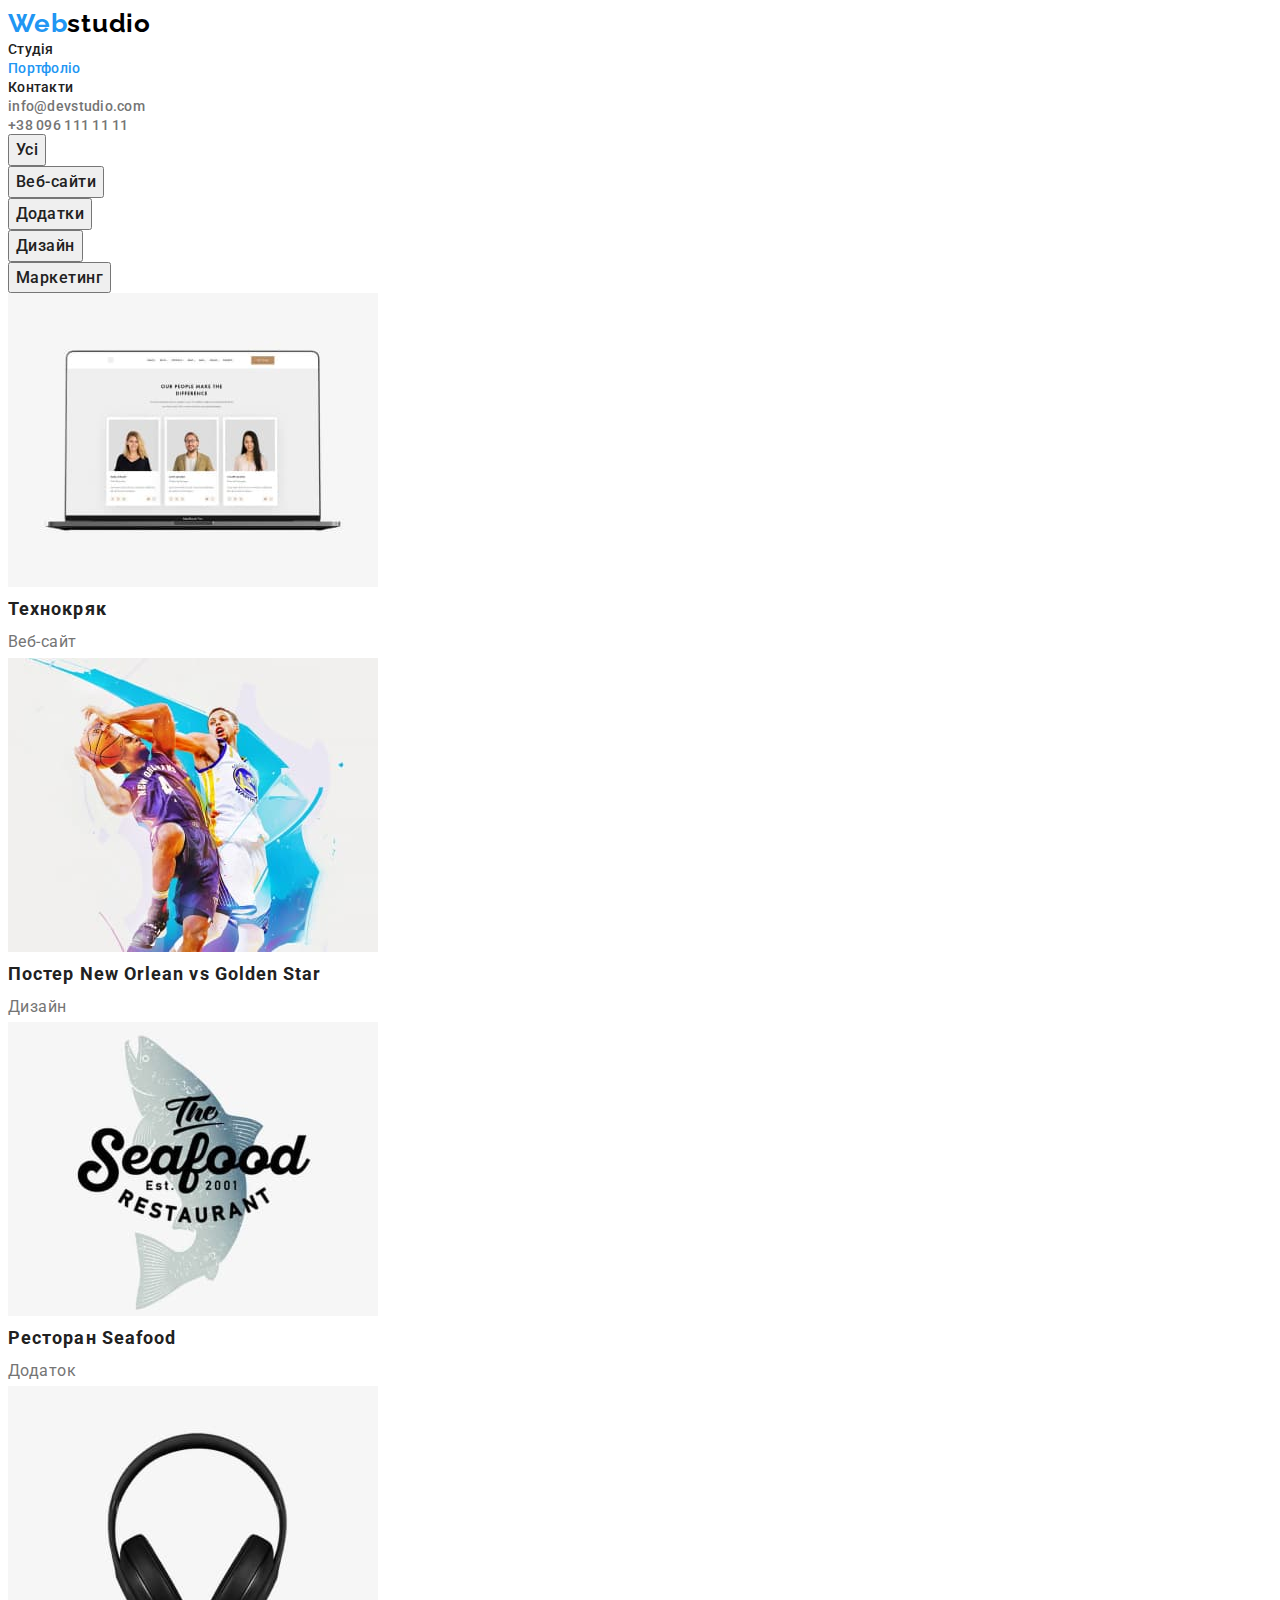
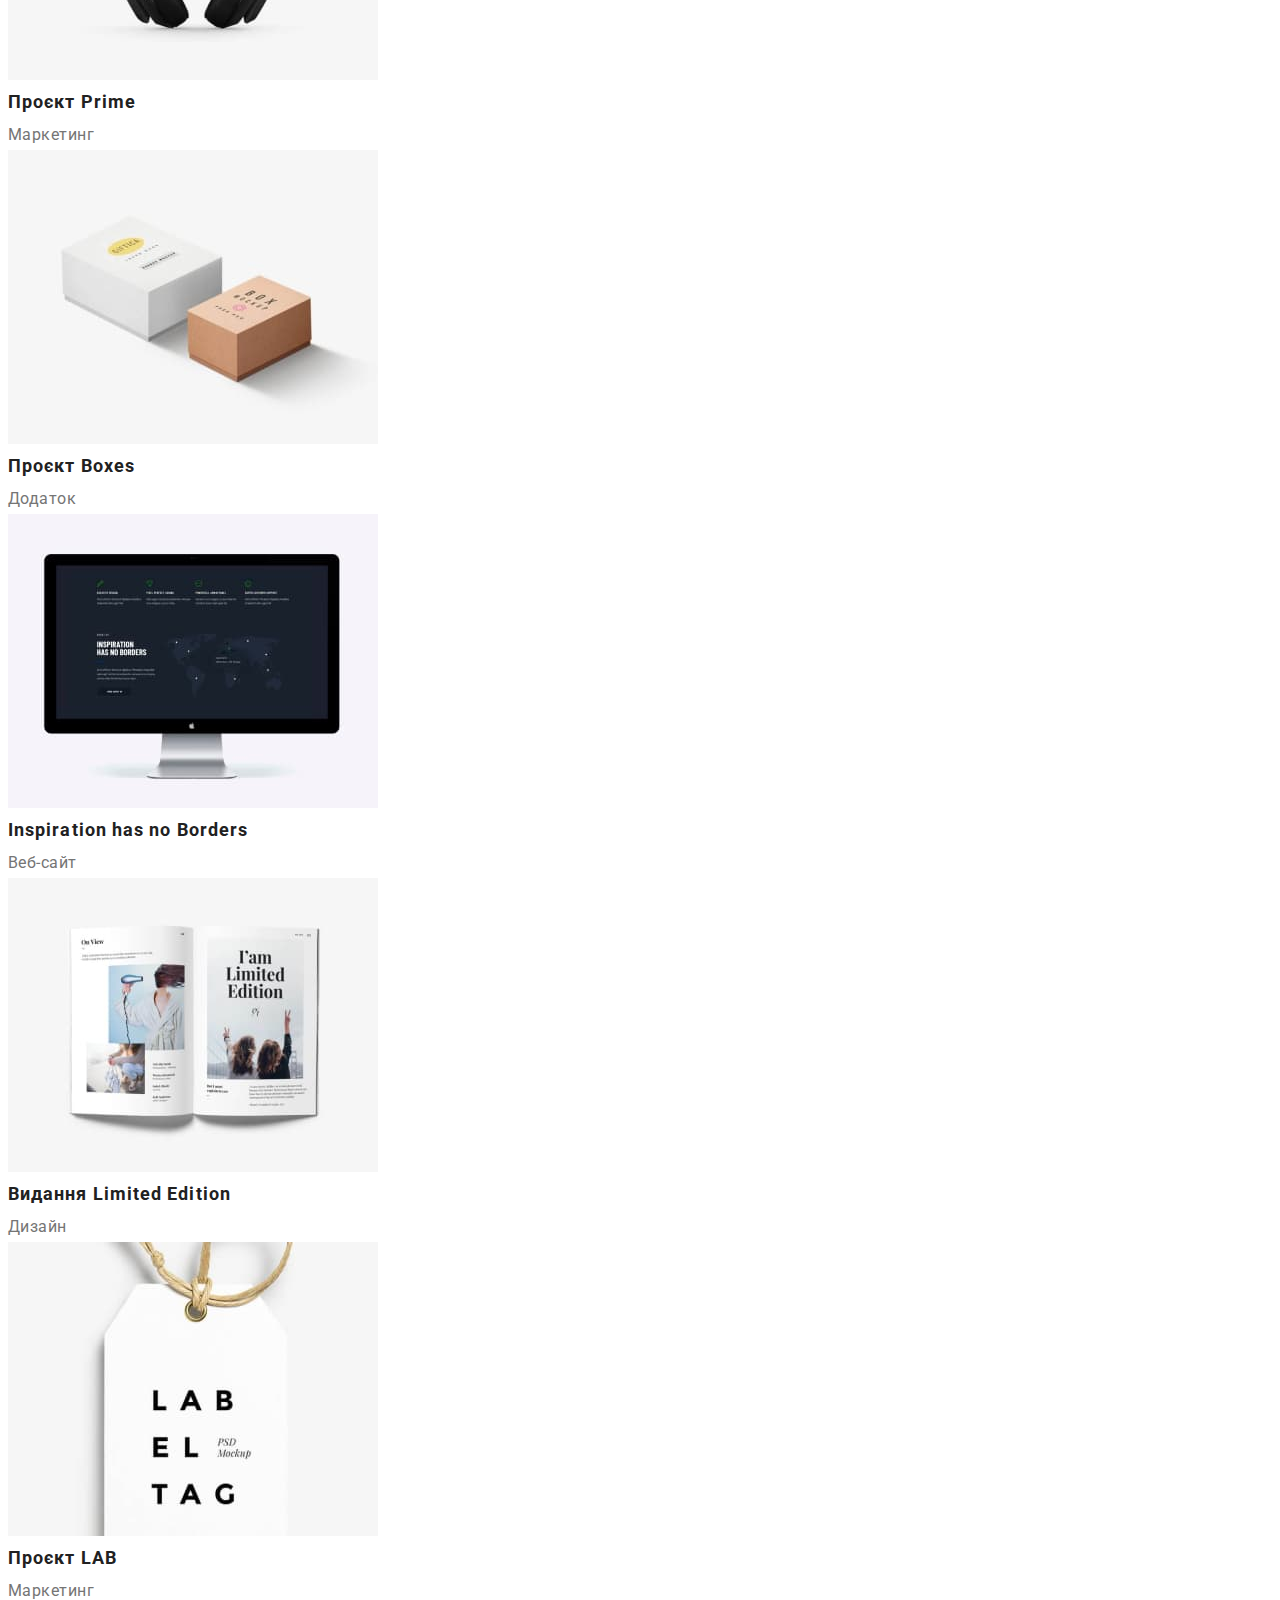
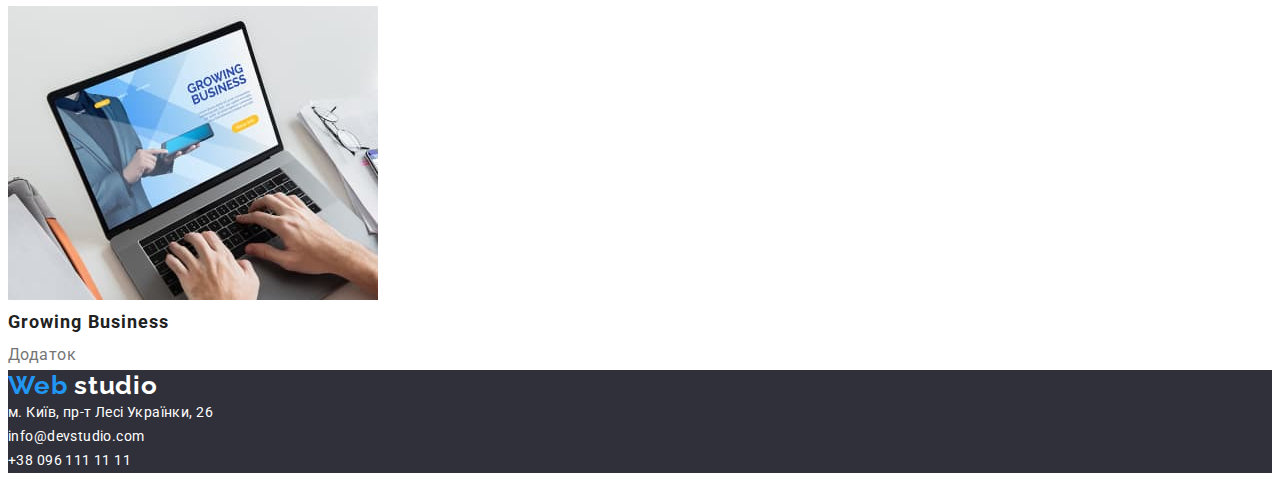
==== commit dedb7264: "after validator, ." ====
--- a/portfolio.html
+++ b/portfolio.html
@@ -25,7 +25,9 @@
       <nav class="navigation">
         <ul>
           <li><a class="nav-content" href="./index.html">Студія </a></li>
-          <li><a class="nav-content current" href="./portfolio.html">Портфоліо</a></li>
+          <li>
+            <a class="nav-content current" href="./portfolio.html">Портфоліо</a>
+          </li>
           <li><a class="nav-content" href="#">Контакти</a></li>
         </ul>
       </nav>
@@ -43,6 +45,7 @@
     </header>
     <!-- Main portfolio-->
     <main>
+      <section>
         <h1 hidden class="portfolio">portfolio</h1>
         <ul>
           <li><button class="buttons" type="button">Усі</button></li>
@@ -72,7 +75,9 @@
                 width="370"
                 height="294"
               />
-              <h2 class="project-title">Постер <span lang="en"> New Orlean vs Golden Star</span></h2>
+              <h2 class="project-title">
+                Постер <span lang="en"> New Orlean vs Golden Star</span>
+              </h2>
               <p class="project-work">Дизайн</p>
             </a>
           </li>
@@ -84,7 +89,9 @@
                 width="370"
                 height="294"
               />
-              <h2 class="project-title">Ресторан <span lang="en">Seafood</span> </h2>
+              <h2 class="project-title">
+                Ресторан <span lang="en">Seafood</span>
+              </h2>
               <p class="project-work">Додаток</p>
             </a>
           </li>
@@ -96,7 +103,7 @@
                 width="370"
                 height="294"
               />
-              <h2 class="project-title">Проєкт <span lang="en">Prime</span> </h2>
+              <h2 class="project-title">Проєкт <span lang="en">Prime</span></h2>
               <p class="project-work">Маркетинг</p>
             </a>
           </li>
@@ -120,7 +127,9 @@
                 width="370"
                 height="294"
               />
-              <h2 class="project-title" lang="en">Inspiration has no Borders</h2>
+              <h2 class="project-title" lang="en">
+                Inspiration has no Borders
+              </h2>
               <p class="project-work">Веб-сайт</p>
             </a>
           </li>
@@ -132,7 +141,9 @@
                 width="370"
                 height="294"
               />
-              <h2 class="project-title">Видання <span lang="en">Limited Edition</span> </h2>
+              <h2 class="project-title">
+                Видання <span lang="en">Limited Edition</span>
+              </h2>
               <p class="project-work">Дизайн</p>
             </a>
           </li>
--- a/css/style.css
+++ b/css/style.css
@@ -43,7 +43,7 @@
   font-family: "Raleway", sans-serif;
   font-weight: 700;
   font-size: 26px;
-  line-height: 1, 19;
+  line-height: 1.19;
   letter-spacing: 0.03em;
   text-decoration: none;
 }
@@ -55,11 +55,11 @@
   color: var(--primary-text-color);
   font-weight: 500;
   font-size: 14px;
-  line-height: 1, 14;
+  line-height: 1.14;
   letter-spacing: 0.02em;
   text-decoration: none;
 }
-.current{
+.current {
   color: var(--accent-color);
 }
 
@@ -71,7 +71,7 @@
   color: var(--title-text-color);
   font-weight: 500;
   font-size: 14px;
-  line-height: 1, 14;
+  line-height: 1.14;
   letter-spacing: 0.02em;
   text-decoration: none;
 }
@@ -94,6 +94,7 @@
   text-decoration: none;
 }
 .hero-btn {
+  font-family: inherit;
   color: var(--primary-white-color);
   background-color: var(--accent-color);
   box-shadow: 0px 4px 4px rgba(0, 0, 0, 0.15);
@@ -102,9 +103,13 @@
   font-size: 16px;
   line-height: 1.88;
   display: flex;
+  align-items: center;
+  text-align: center;
   letter-spacing: 0.06em;
-}
-.hero-btn:hover .hero-btn:focus {
+  text-decoration: none;
+}
+.hero-btn:hover,
+.hero-btn:focus {
   background-color: var(--btn-background-color);
 }
 .advantage-title {
@@ -129,14 +134,10 @@
   line-height: 1.17;
   text-align: center;
   letter-spacing: 0.03em;
+  text-transform: uppercase;
 }
 .team {
   background-color: var(--team-background-color);
-  font-weight: 700;
-  font-size: 36px;
-  line-height: 1, 17;
-  text-align: center;
-  letter-spacing: 0.03em;
 }
 
 .team-workers {
@@ -144,13 +145,14 @@
   font-weight: 500;
   font-size: 16px;
   line-height: 1.19;
+  text-align: center;
   letter-spacing: 0.03em;
 }
 .team-professions {
   color: var(--title-text-color);
-  font-weight: 500;
-  font-size: 16px;
-  line-height: 1.19;
+  font-size: 16px;
+  line-height: 1.19;
+  text-align: center;
   letter-spacing: 0.03em;
 }
 /*footer*/
@@ -162,7 +164,7 @@
   font-family: "Raleway", sans-serif;
   font-weight: 700;
   font-size: 26px;
-  line-height: 1, 19;
+  line-height: 1.19;
   letter-spacing: 0.03em;
   text-decoration: none;
 }
@@ -171,7 +173,7 @@
   font-family: "Raleway", sans-serif;
   font-weight: 700;
   font-size: 26px;
-  line-height: 1, 19;
+  line-height: 1.19;
   letter-spacing: 0.03em;
   text-decoration: none;
 }
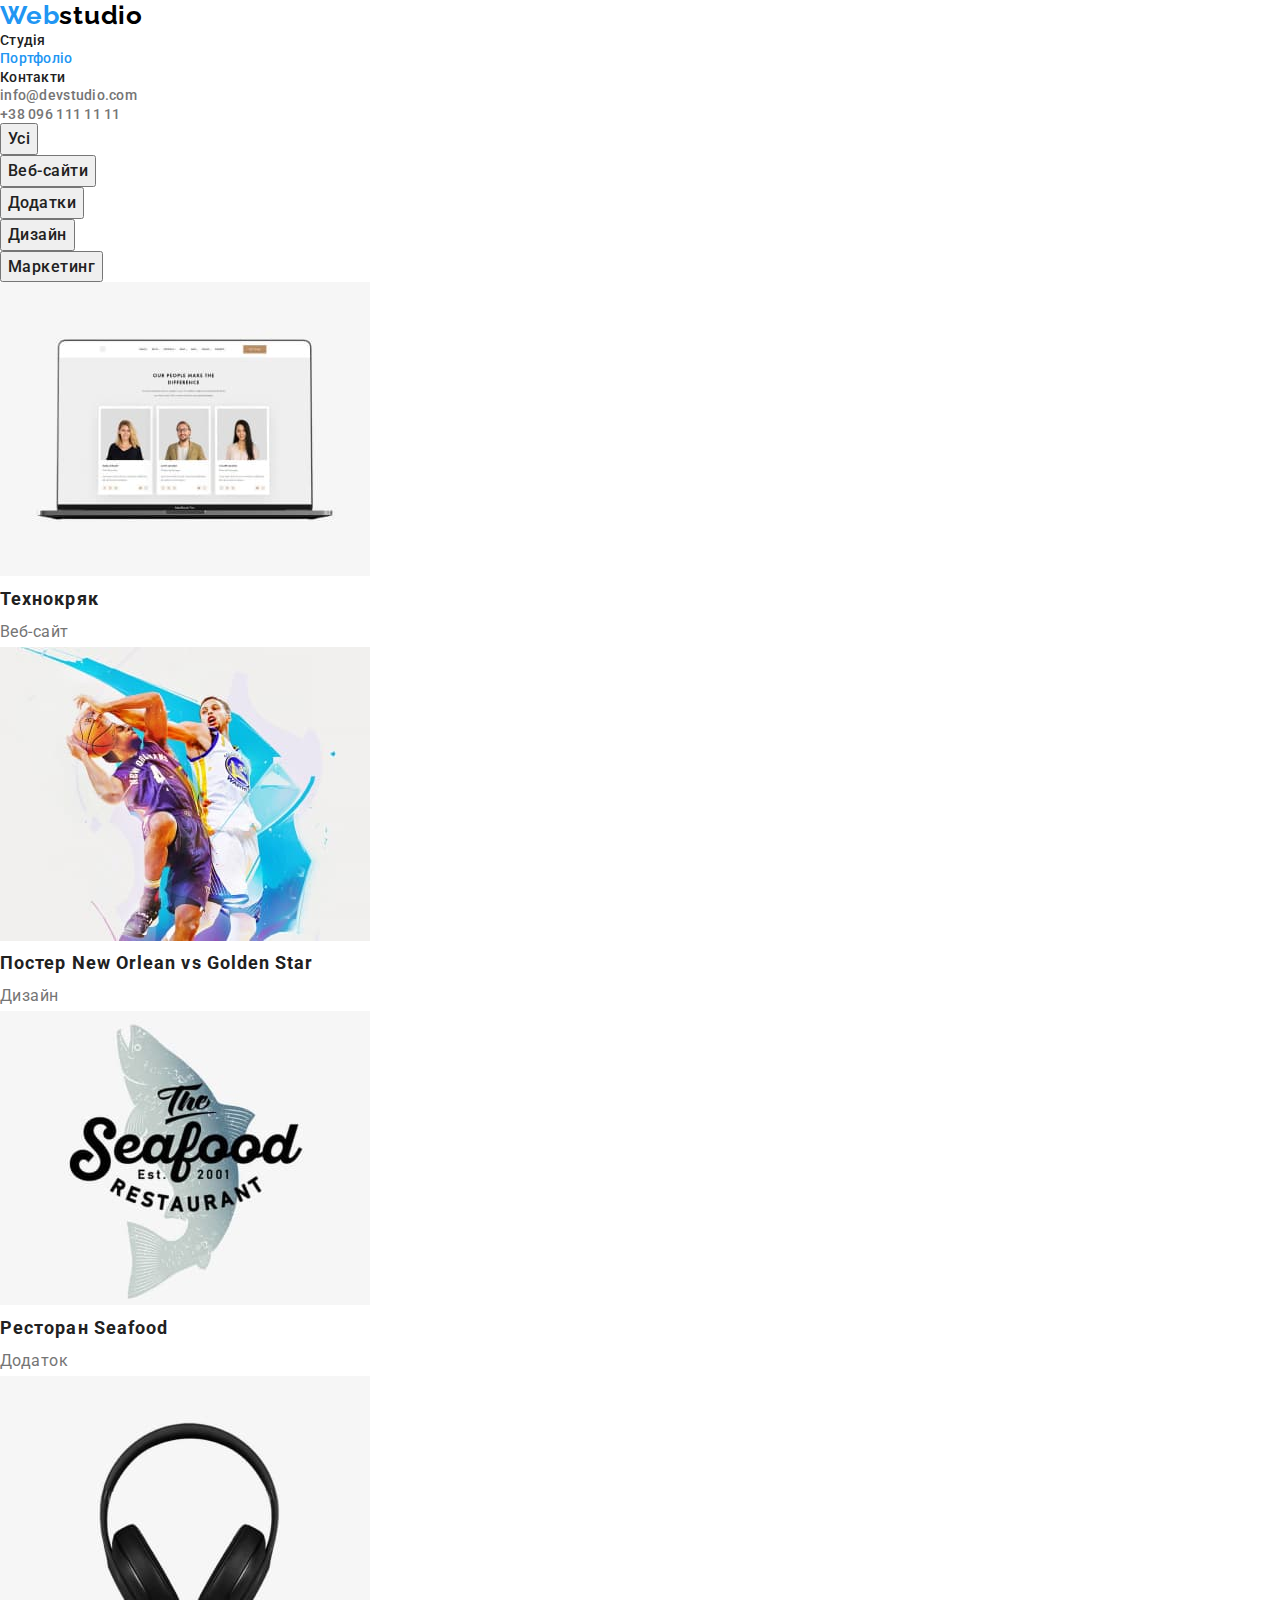
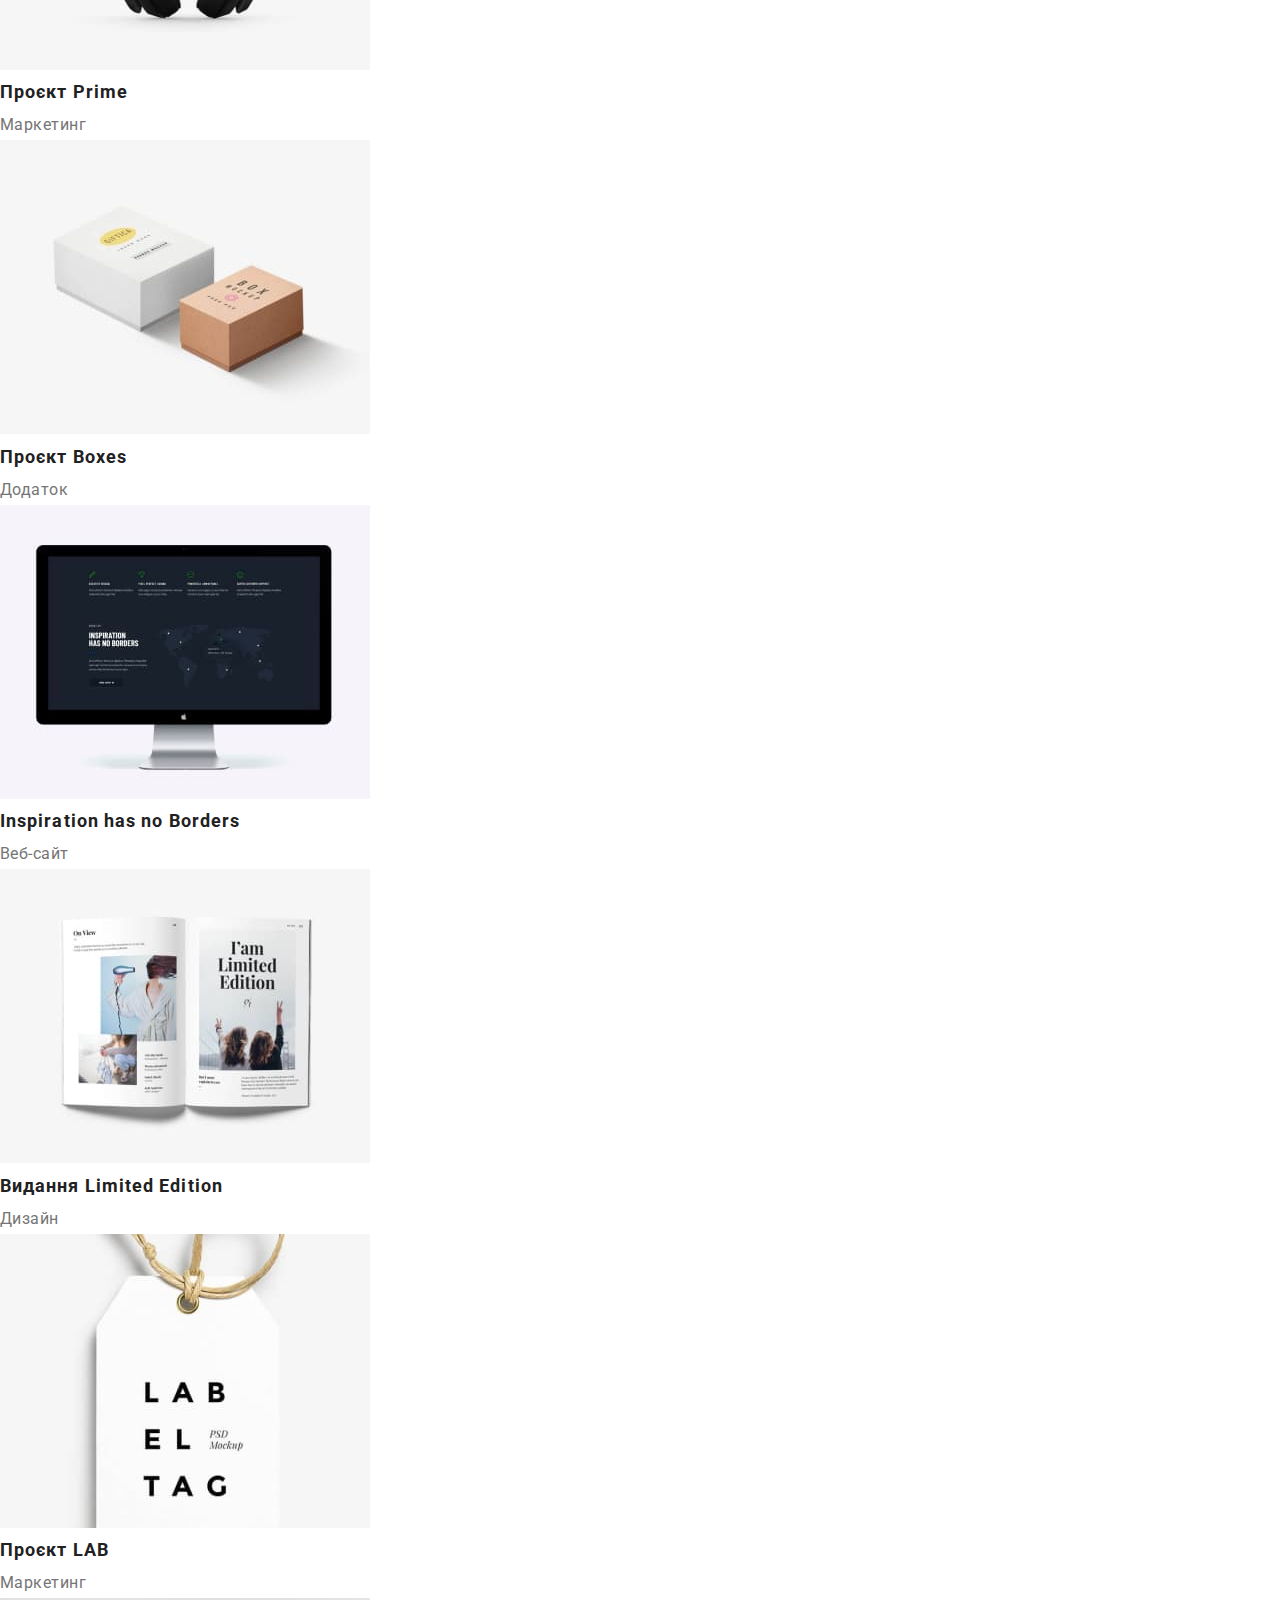
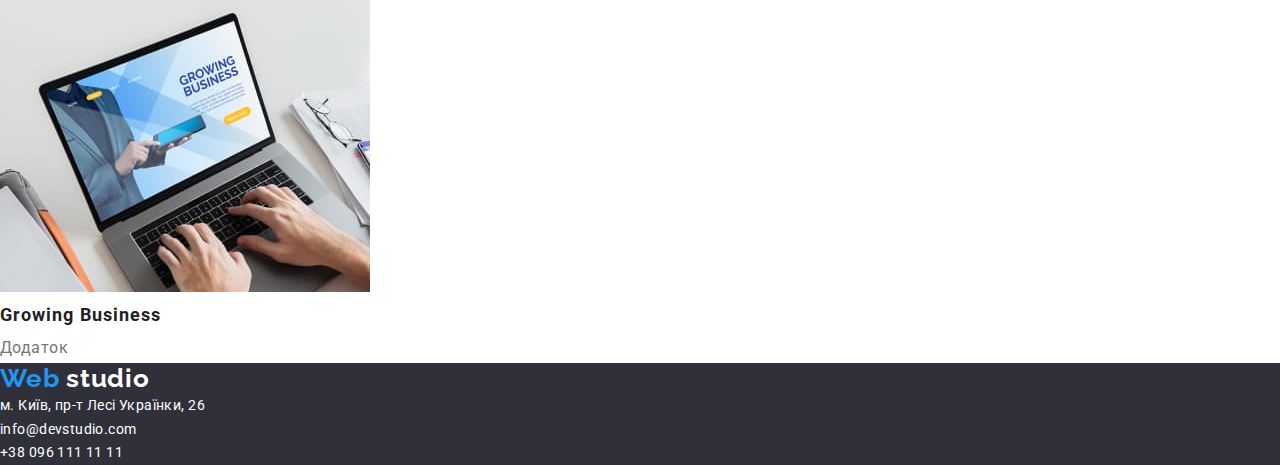
==== commit 4e07aaf7: "normalize +" ====
--- a/portfolio.html
+++ b/portfolio.html
@@ -12,6 +12,8 @@
       href="https://fonts.googleapis.com/css2?family=Raleway:wght@700&family=Roboto:wght@400;500;700;900&display=swap"
       rel="stylesheet"
     />
+    <!--normalize-->
+    <link rel="stylesheet" href="https://cdnjs.cloudflare.com/ajax/libs/modern-normalize/1.1.0/modern-normalize.min.css">
     <!--styles-->
     <link rel="stylesheet" href="./css/style.css" />
   </head>
@@ -207,3 +209,5 @@
     </footer>
   </body>
 </html>
+
+
--- a/css/style.css
+++ b/css/style.css
@@ -10,6 +10,12 @@
   --btn-background-color: #188ce8;
   --team-background-color: #f5f4fa;
 }
+html{
+  box-sizing: border-box;
+}
+*;*::before,*::after{
+  box-sizing: inherit;
+}
 
 /*--для Боді*/
 .body {
@@ -17,6 +23,7 @@
   color: var(--primary-text-color);
   font-family: "Roboto", sans-serif;
 }
+
 /*Шапка*/
 h1,
 h2,
